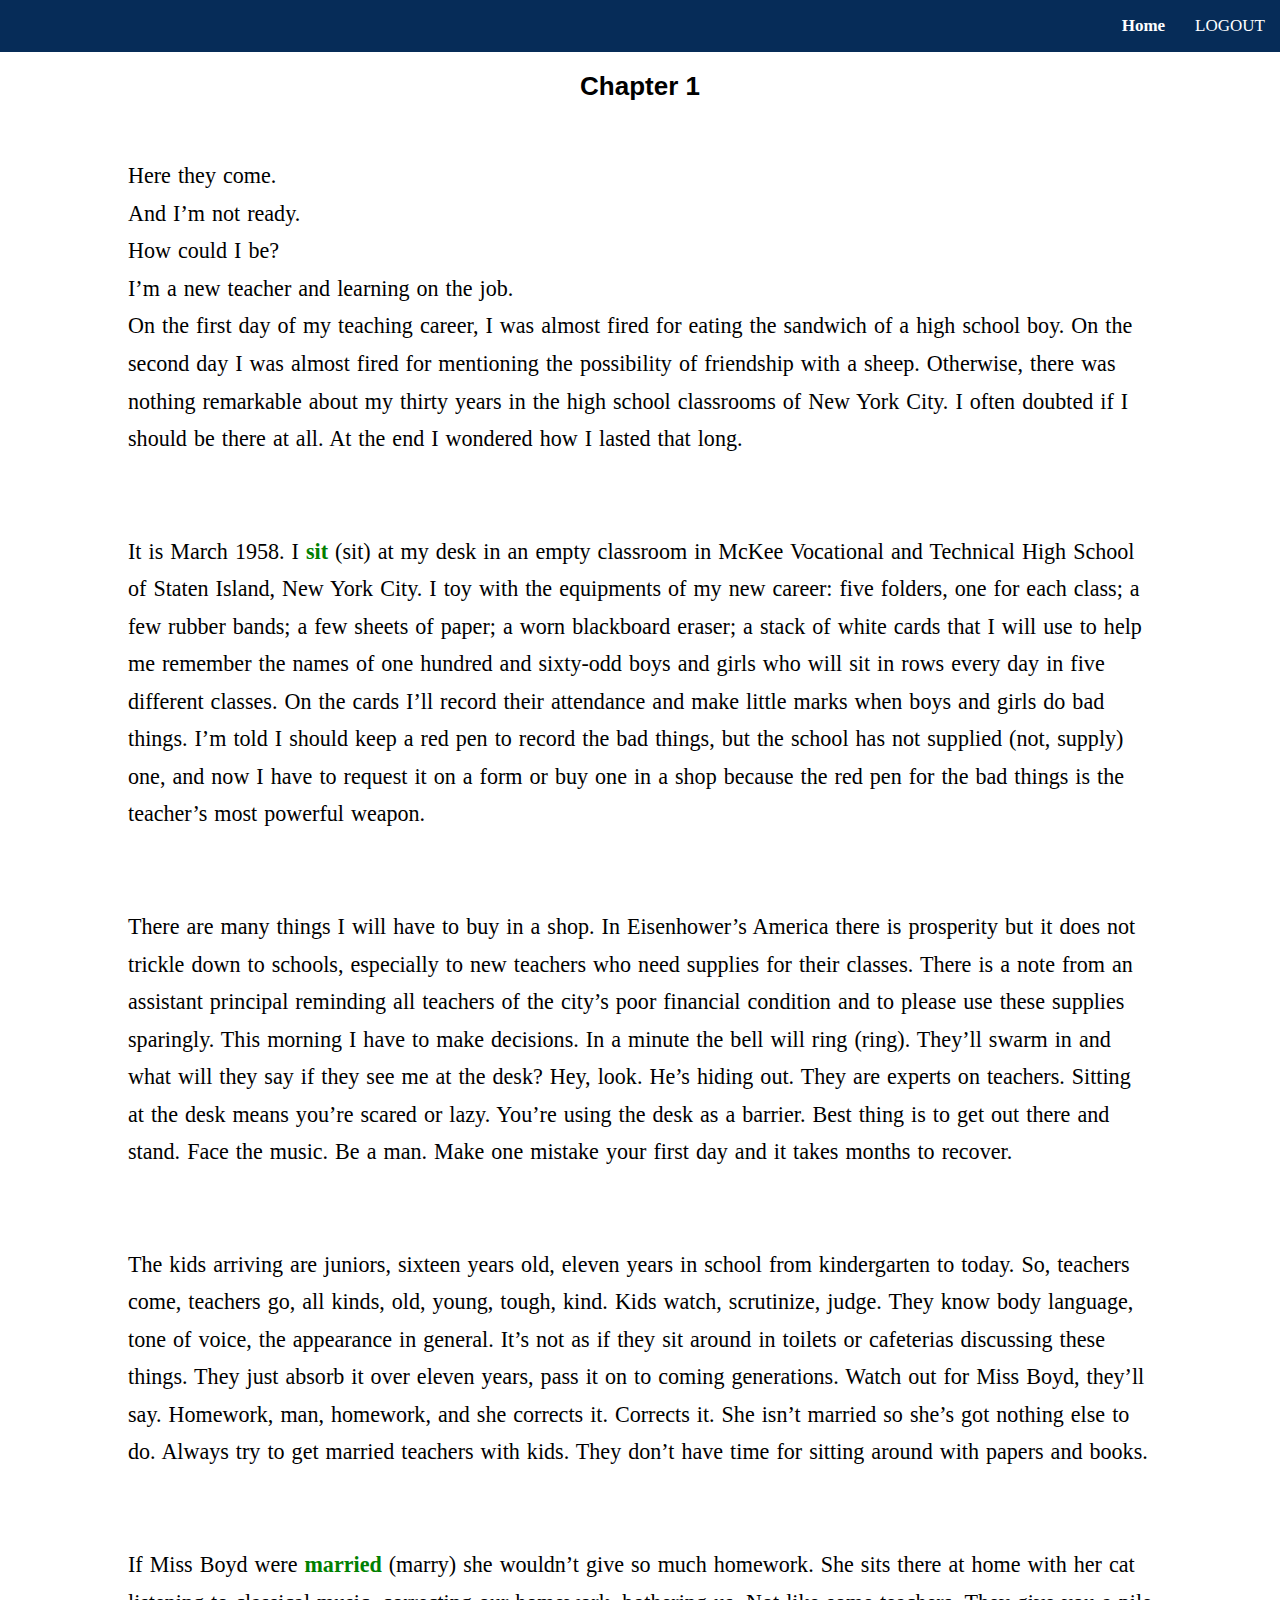
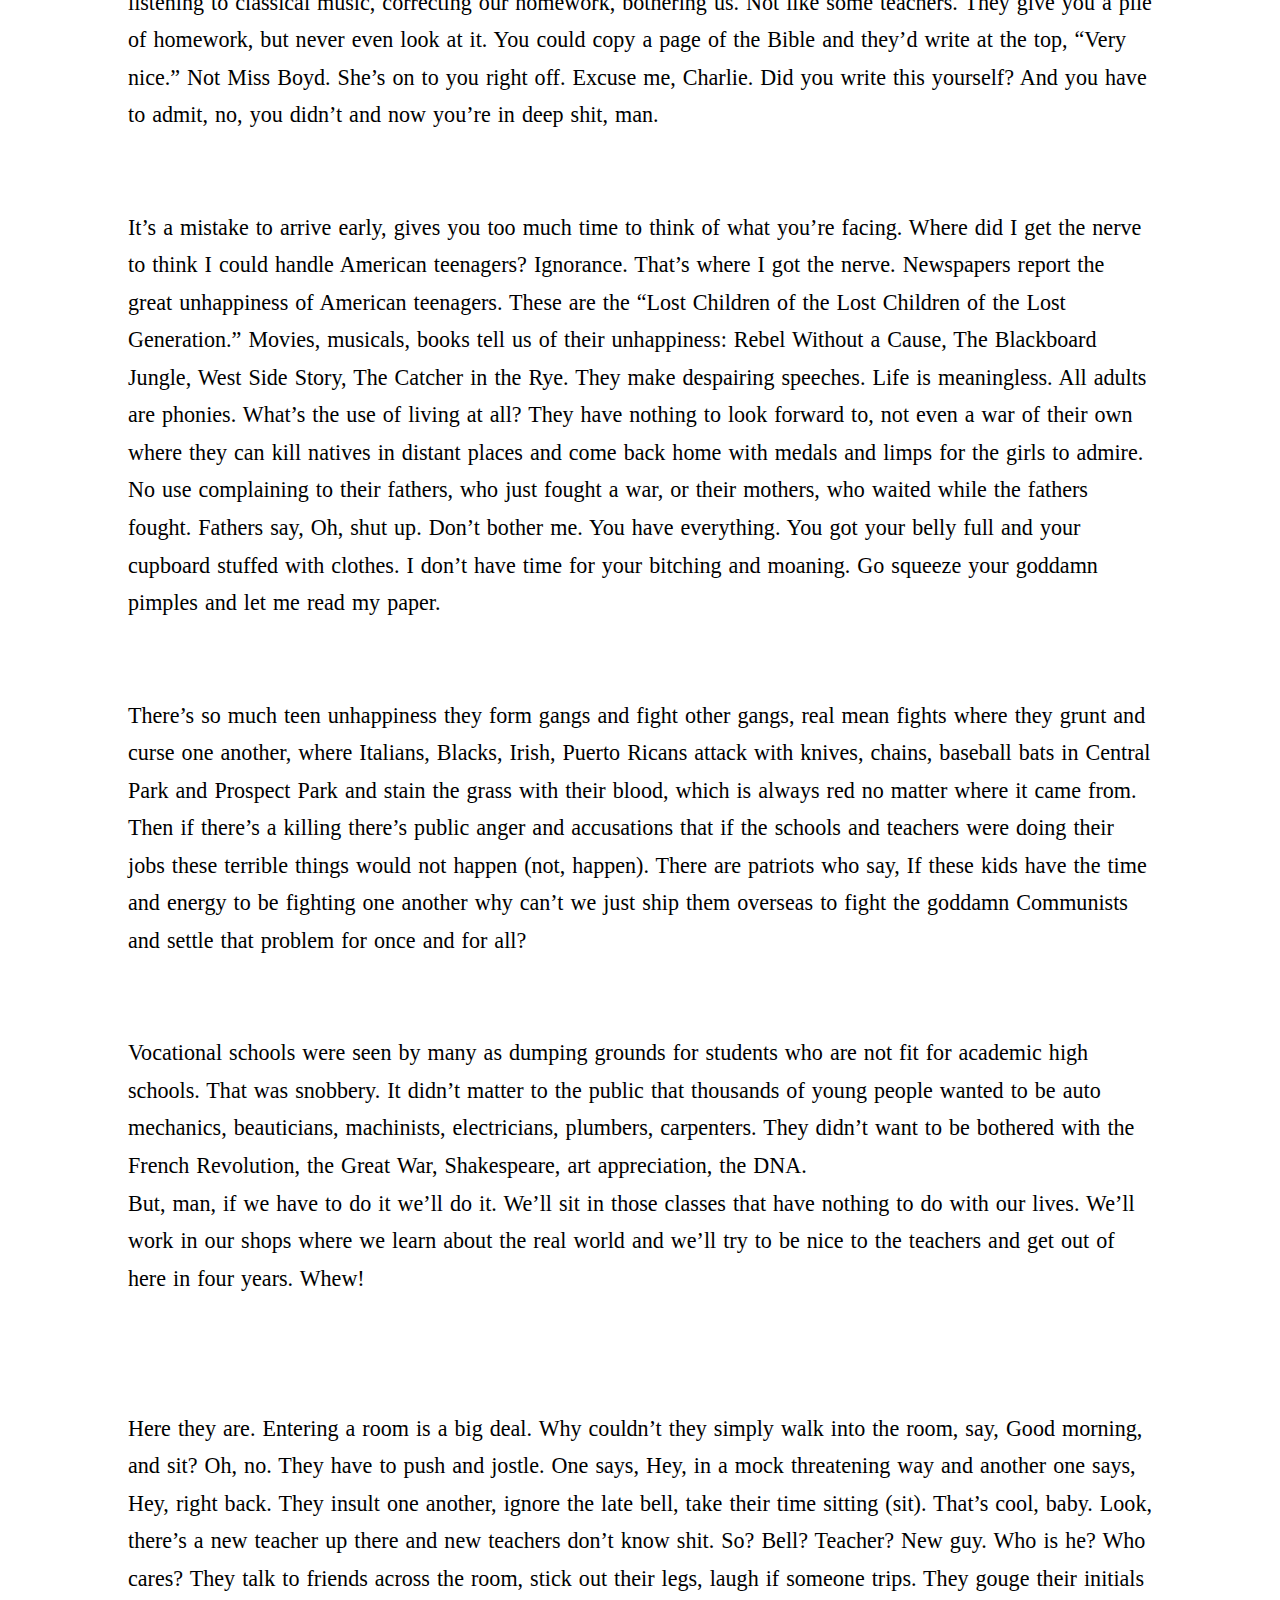
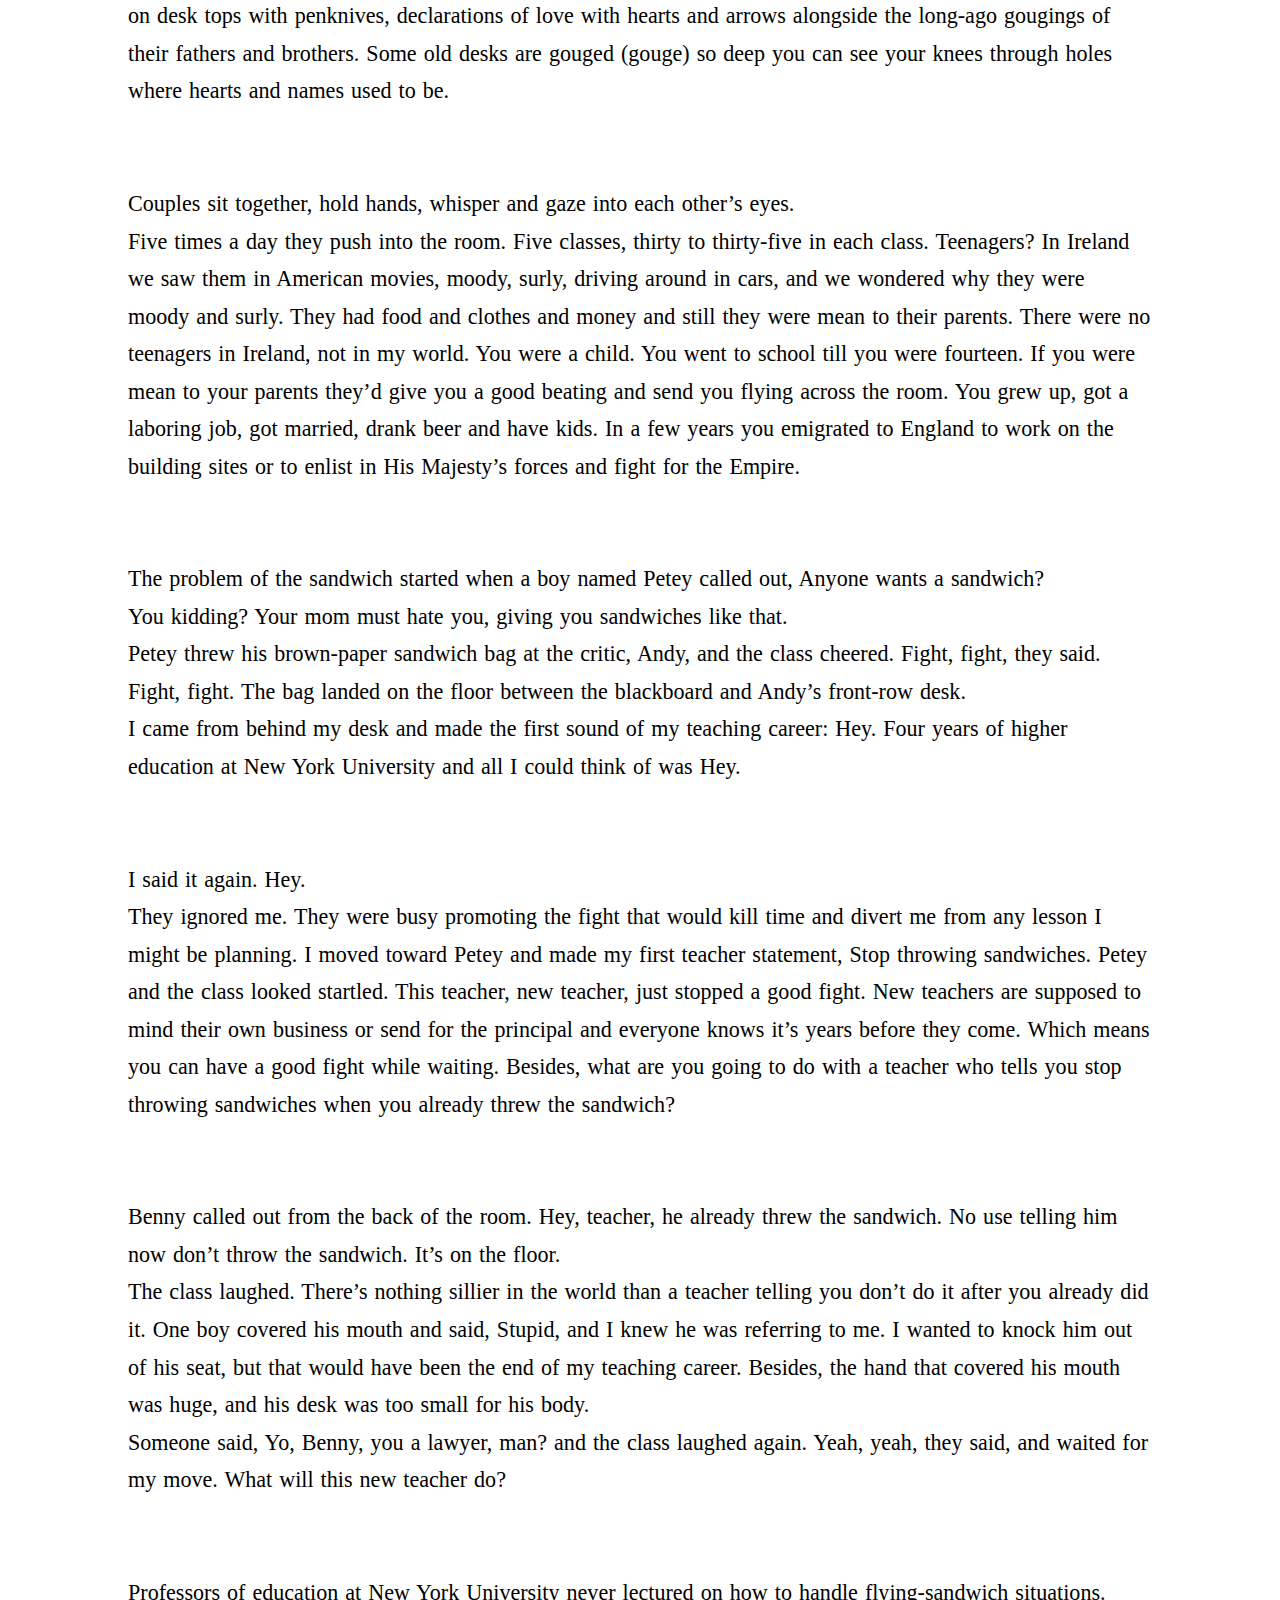
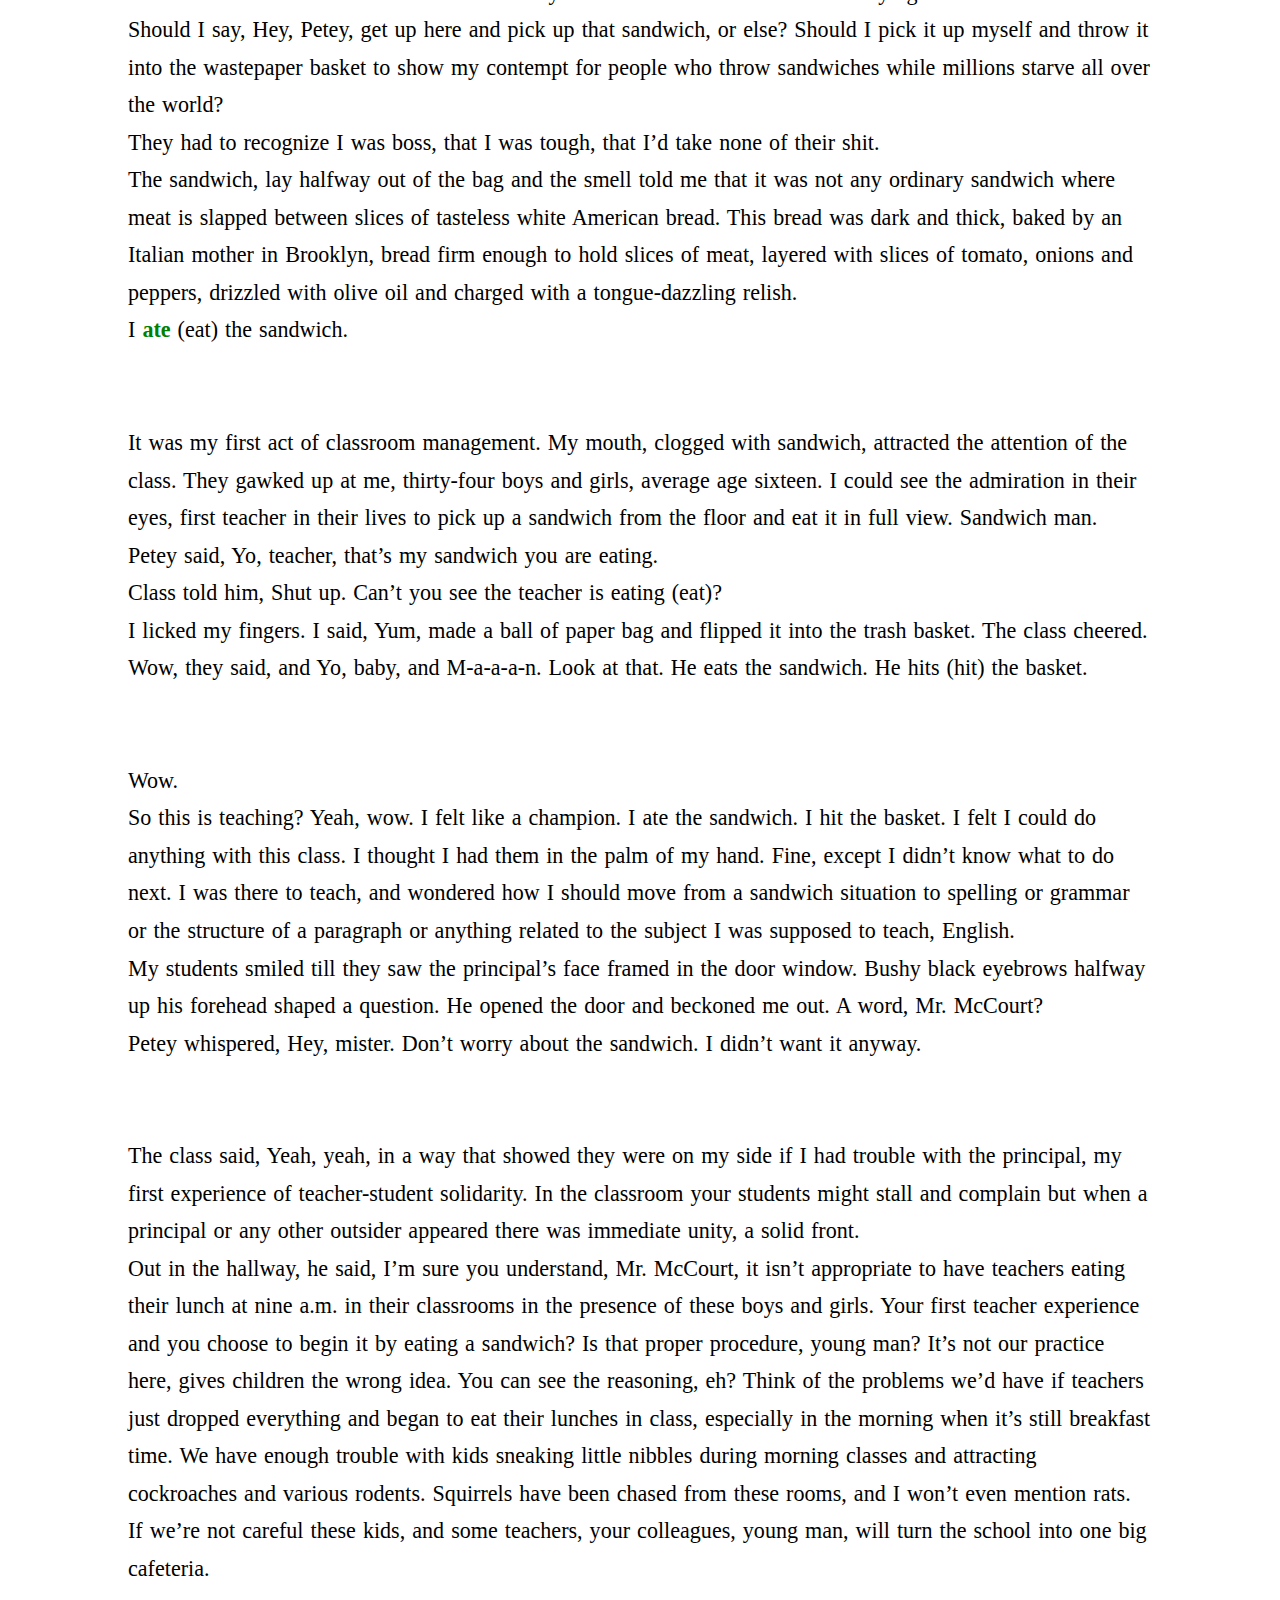
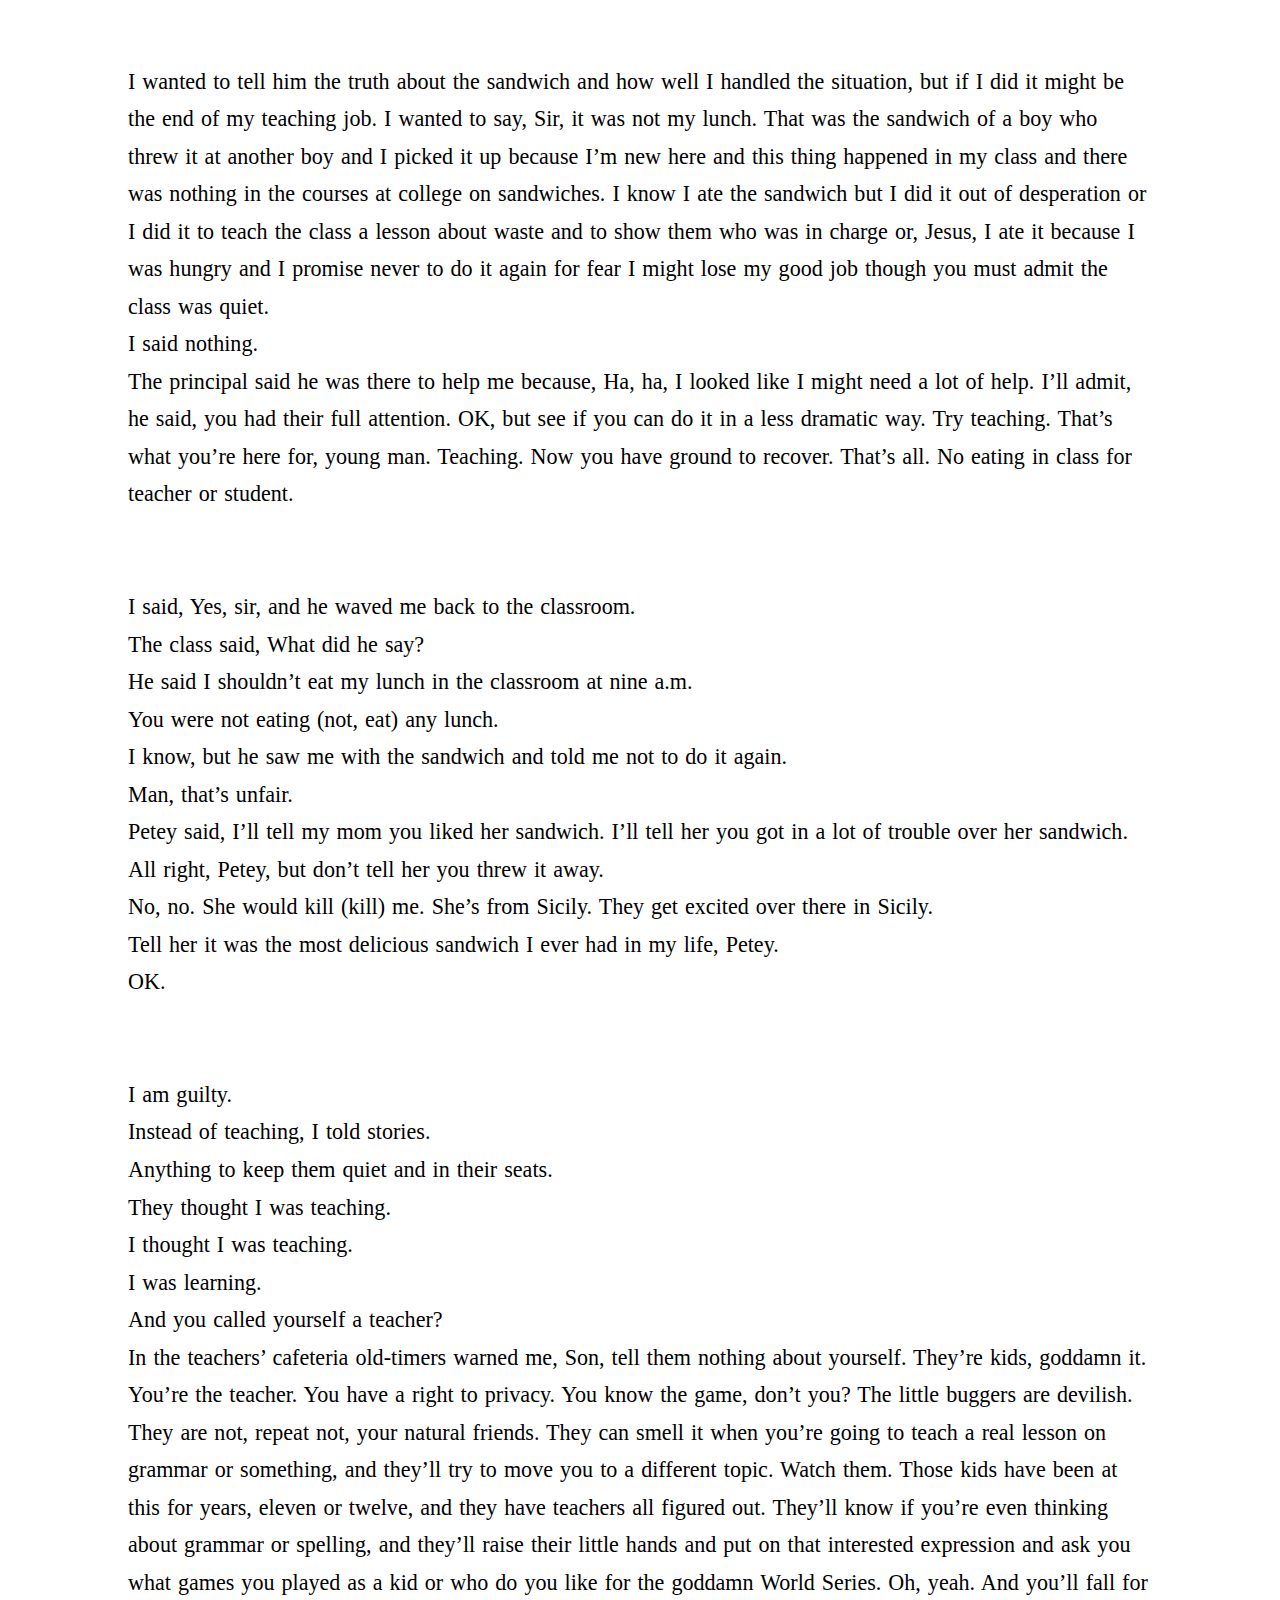
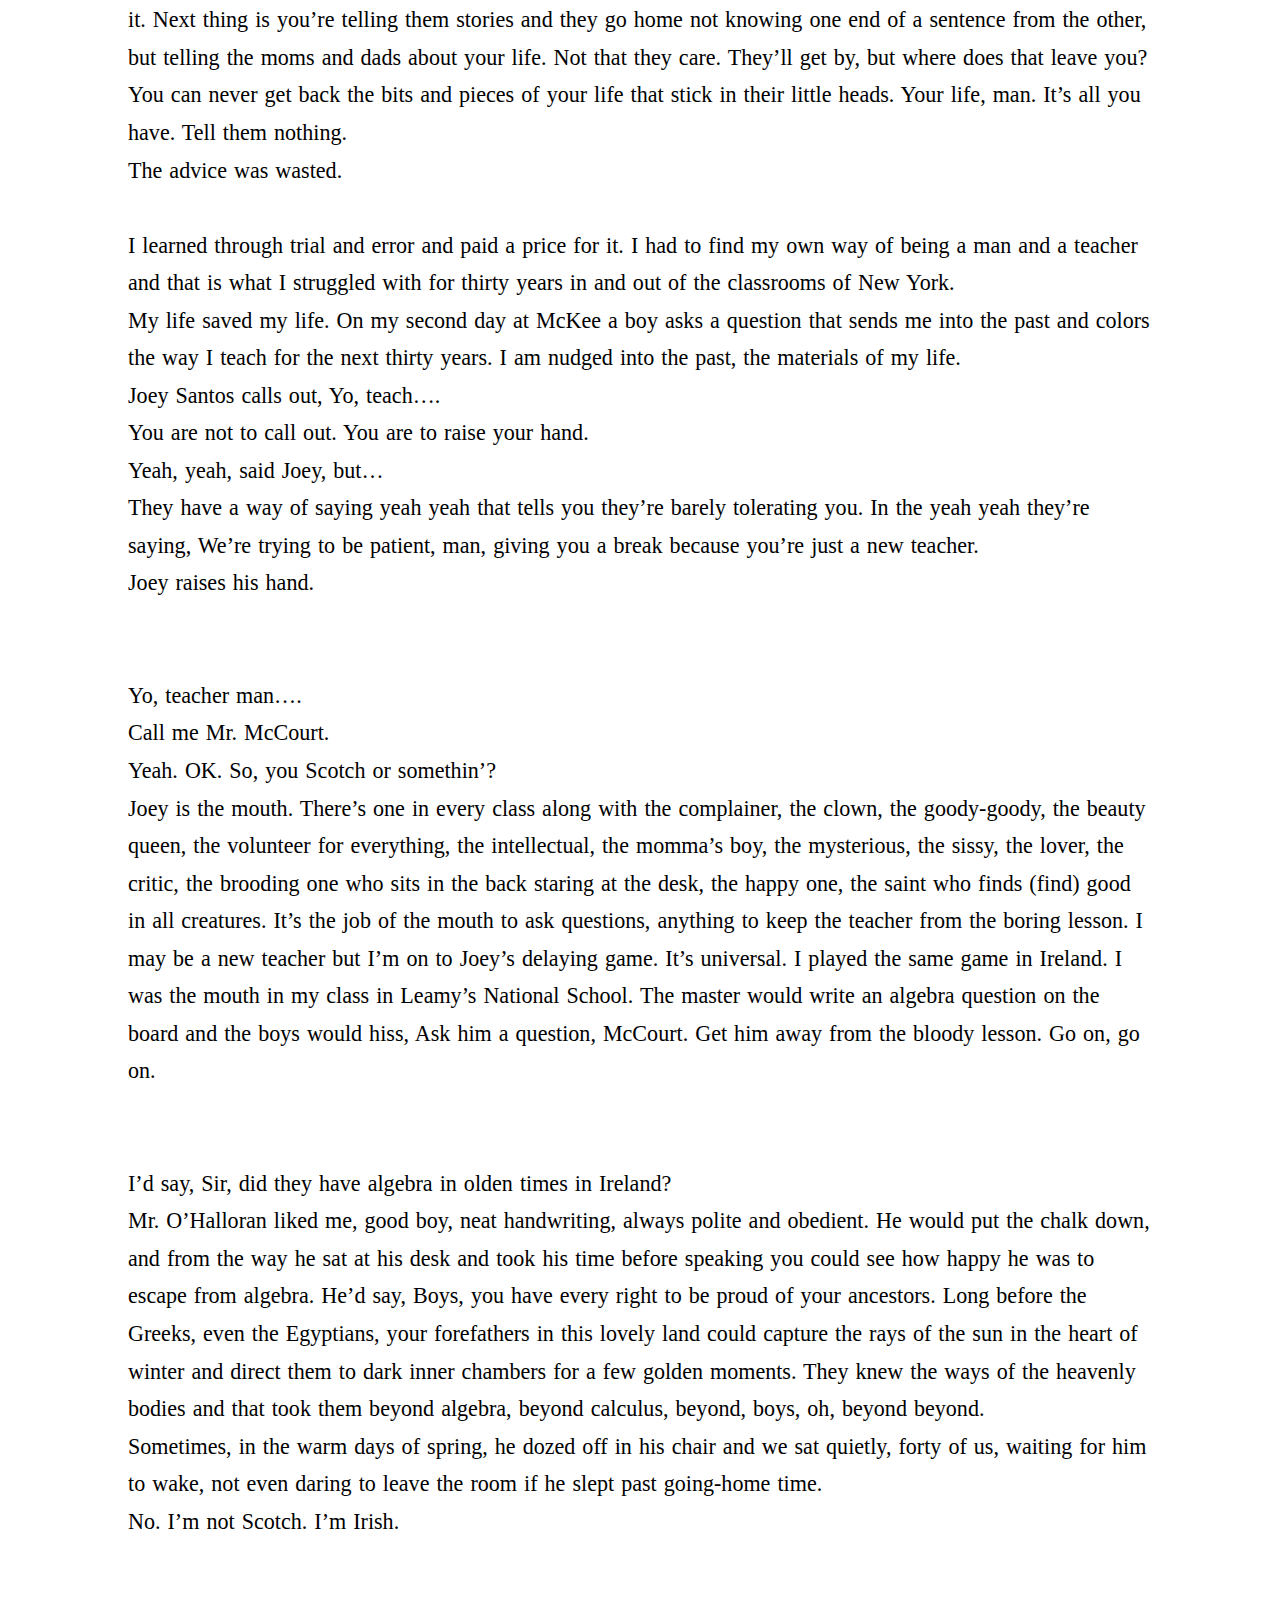
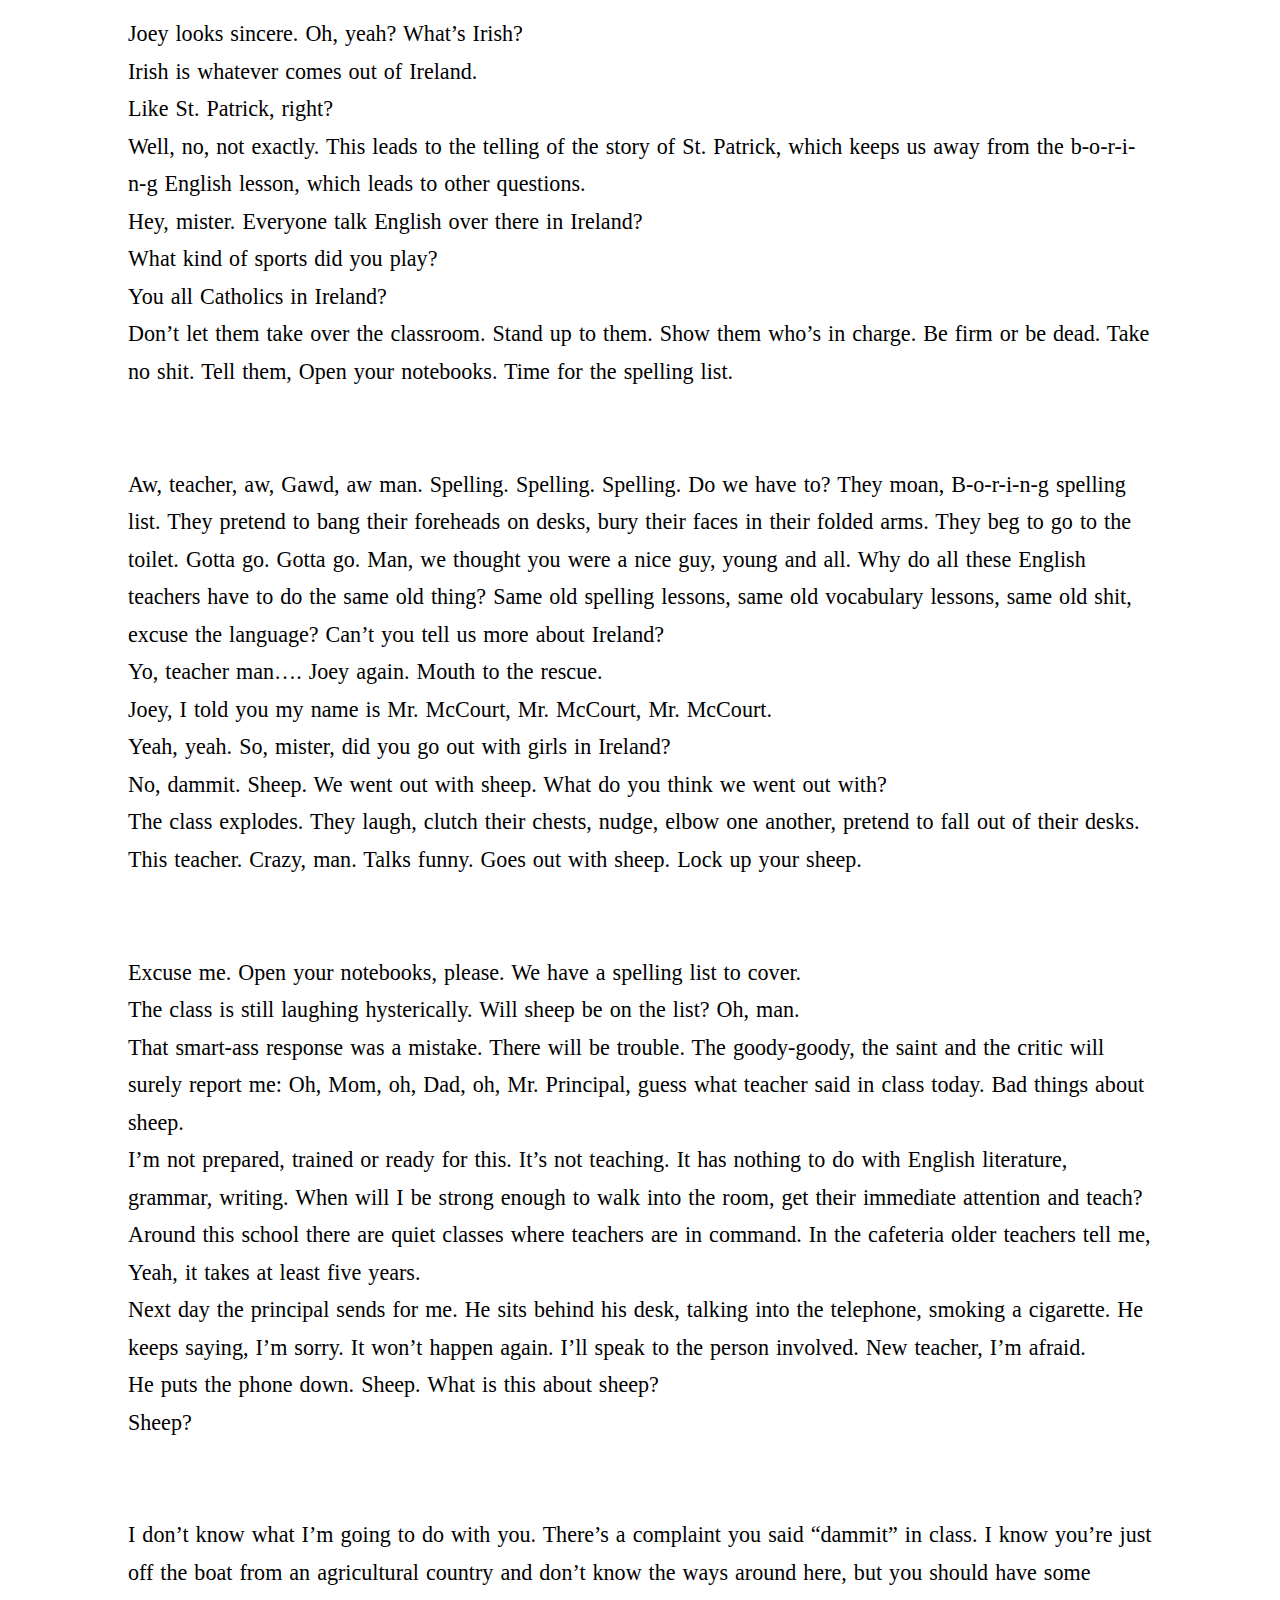
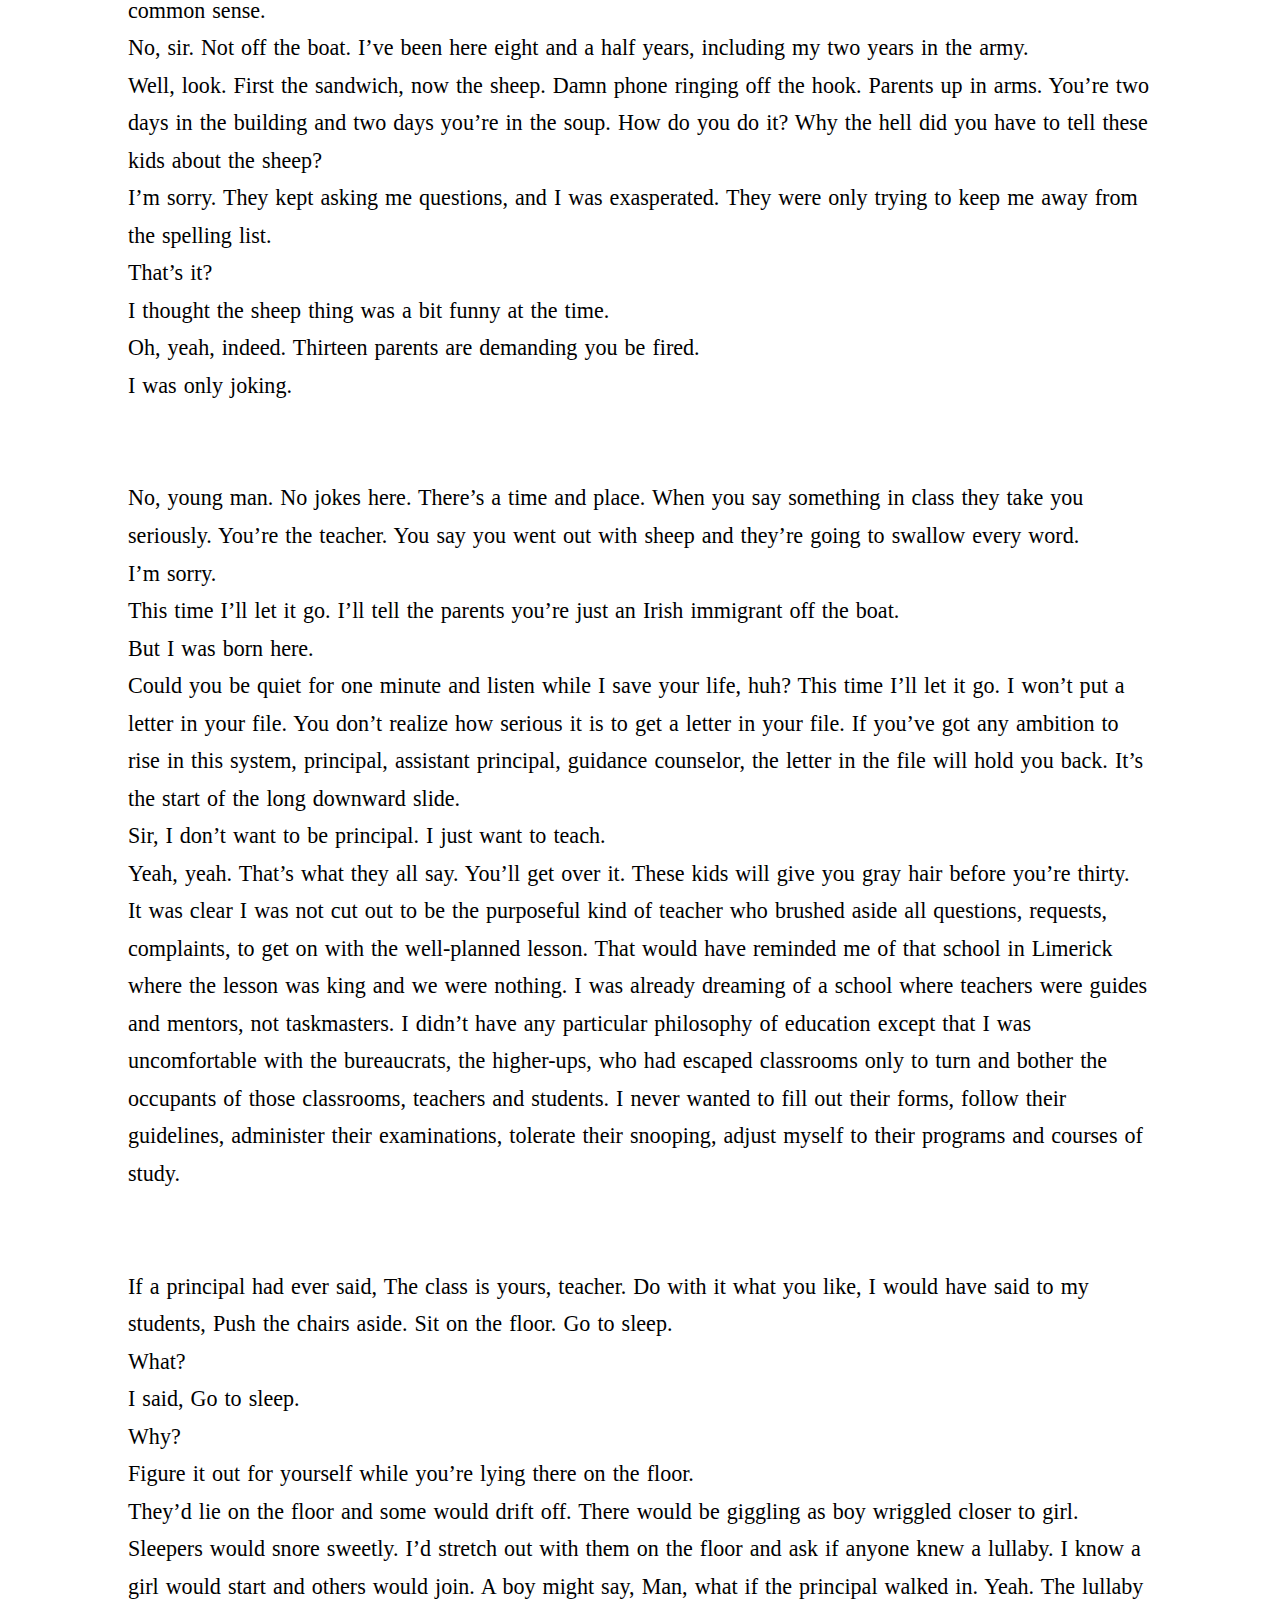
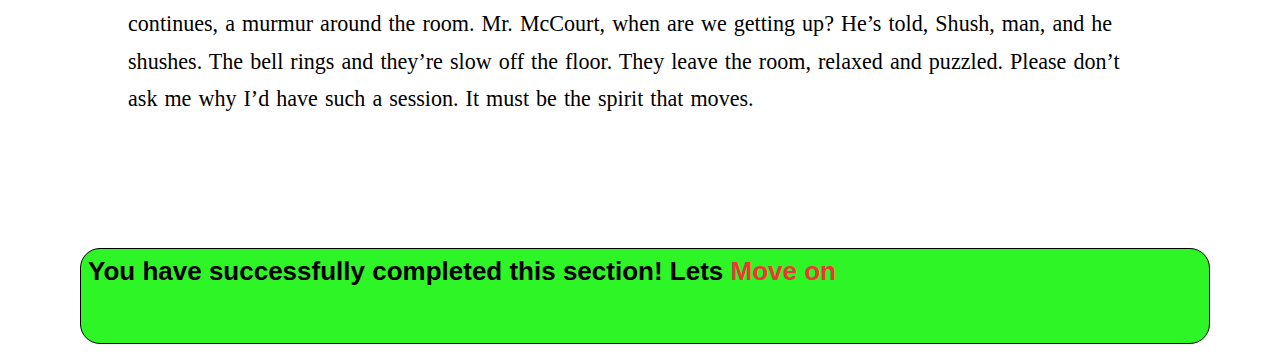
==== chapterdetails.html @ d936caf3 "8" ====
<!DOCTYPE html>
<html>
    <head>
        <title>Chapter details</title>
        <style>
            body {
background-color: #ffffff;
}

body {margin:0;}

.navbar {
  overflow: hidden;
  background-color: #062c58;
  position: fixed;
  top: 0;
  width: 100%;
}

.navbar a {
  float: right;
  display: block;
  color: #ffffff;
  text-align: center;
  padding: 16px 15px;
  text-decoration: none;
  font-size: 17px;
}

.navbar a:hover {
  background: rgb(1, 109, 151);
  color: rgb(255, 255, 255);
}

.main {
  padding: 16px;
  margin-top: 30px;
  height: 1500px; /* Used in this example to enable scrolling */
}
h2{
	font-family: "sans-serif";
	background-color:#08FF0B;
	padding: 2px 0px;
	height:60px;
	border-radius: 20px;
	box-shadow: 11px 14px 5px #cbcbcb;
	
}

.active {
  font-weight: bold;
}
.table-box
{
    margin: 50px auto;
}

.table-row{
    display: table;
    width: 80%;
    margin: 10px auto;
    font-family: sans-serif;
    background: transparent;
    padding: 12px 0;
    color: #555;
    font-size: 13px;
    box-shadow: 0 1px 4px 0px rgba(0,0,50,0.3);
    border-radius: 8px;
}
.table-head{
    background: #33b322;
    box-shadow: none;
    color: rgb(255, 245, 245);
    font-weight: 600;
}
.table-head .table-cell{
    border-right: none;
}
.table-cell{
    display: table-cell;
    width: 20%;
    text-align: center;
    padding: 4px 0;
    border-right: 1px solid #d6d4d4;
    vertical-align: middle;
    font-size: 16px;
}
.first-cell{
    text-align: left;
    padding-left: 10px;
}
.last-cell{
    border-right: none;
}
a{
    text-decoration: none;
    color: rgb(241, 52, 52);
}

@media only screen and (max-width: 600px) {
  .table-row {
    font-size: 11px;
  }
}
</style>
</head>
        <body>
        <div class="navbar">
        <a href="index.html">LOGOUT</a>
        <a class="active" href="profile.html">Home</a>
        </div><br><br><br>
        <center><h1 style="font-family: Arial, Helvetica, sans-serif; font-size: 26px; top: 50%;">Chapter 1</h1></center>
        <p style="font-size: 1.38rem; font-family: Georgia, 'Times New Roman', Times, serif; margin: auto; margin-left: 10%; margin-right: 10%;user-select: none;
        white-space: pre-line; line-height: 1.7; word-spacing: 1.5px;">
          Here they come.
And I’m not ready.
How could I be?
I’m a new teacher and learning on the job.
On the first day of my teaching career, I was almost fired for eating the sandwich of a high school boy. On the second day I was almost fired for mentioning the possibility of friendship with a sheep. Otherwise, there was nothing remarkable about my thirty years in the high school classrooms of New York City. I often doubted if I should be there at all. At the end I wondered how I lasted that long.
<br><br>It is March 1958. I <span style="color: green; font-weight: 600;">sit </span>(sit) at my desk in an empty classroom in McKee Vocational and Technical High School of Staten Island, New York City. I toy with the equipments of my new career: five folders, one for each class; a few rubber bands; a few sheets of paper; a worn blackboard eraser; a stack of white cards that I will use to help me remember the names of one hundred and sixty-odd boys and girls who will sit in rows every day in five different classes. On the cards I’ll record their attendance and make little marks when boys and girls do bad things. I’m told I should keep a red pen to record the bad things, but the school has not supplied (not, supply) one, and now I have to request it on a form or buy one in a shop because the red pen for the bad things is the teacher’s most powerful weapon.<br><br>
There are many things I will have to buy in a shop. In Eisenhower’s America there is prosperity but it does not trickle down to schools, especially to new teachers who need supplies for their classes. There is a note from an assistant principal reminding all teachers of the city’s poor financial condition and to please use these supplies sparingly. This morning I have to make decisions. In a minute the bell will ring (ring). They’ll swarm in and what will they say if they see me at the desk? Hey, look. He’s hiding out. They are experts on teachers. Sitting at the desk means you’re scared or lazy. You’re using the desk as a barrier. Best thing is to get out there and stand. Face the music. Be a man. Make one mistake your first day and it takes months to recover.<br><br>
The kids arriving are juniors, sixteen years old, eleven years in school from kindergarten to today. So, teachers come, teachers go, all kinds, old, young, tough, kind. Kids watch, scrutinize, judge. They know body language, tone of voice, the appearance in general. It’s not as if they sit around in toilets or cafeterias discussing these things. They just absorb it over eleven years, pass it on to coming generations. Watch out for Miss Boyd, they’ll say. Homework, man, homework, and she corrects it. Corrects it. She isn’t married so she’s got nothing else to do. Always try to get married teachers with kids. They don’t have time for sitting around with papers and books.<br><br>
If Miss Boyd were<span style="color: green; font-weight: 600;"> married</span> (marry) she wouldn’t give so much homework. She sits there at home with her cat listening to classical music, correcting our homework, bothering us. Not like some teachers. They give you a pile of homework, but never even look at it. You could copy a page of the Bible and they’d write at the top, “Very nice.” Not Miss Boyd. She’s on to you right off. Excuse me, Charlie. Did you write this yourself? And you have to admit, no, you didn’t and now you’re in deep shit, man.<br><br>
It’s a mistake to arrive early, gives you too much time to think of what you’re facing. Where did I get the nerve to think I could handle American teenagers? Ignorance. That’s where I got the nerve. Newspapers report the great unhappiness of American teenagers. These are the “Lost Children of the Lost Children of the Lost Generation.”  Movies, musicals, books tell us of their unhappiness: Rebel Without a Cause, The Blackboard Jungle, West Side Story, The Catcher in the Rye. They make despairing speeches. Life is meaningless. All adults are phonies. What’s the use of living at all? They have nothing to look forward to, not even a war of their own where they can kill natives in distant places and come back home with medals and limps for the girls to admire. No use complaining to their fathers, who just fought a war, or their mothers, who waited while the fathers fought. Fathers say, Oh, shut up. Don’t bother me. You have everything. You got your belly full and your cupboard stuffed with clothes. I don’t have time for your bitching and moaning. Go squeeze your goddamn pimples and let me read my paper.<br><br>
There’s so much teen unhappiness they form gangs and fight other gangs, real mean fights where they grunt and curse one another, where Italians, Blacks, Irish, Puerto Ricans attack with knives, chains, baseball bats in Central Park and Prospect Park and stain the grass with their blood, which is always red no matter where it came from. Then if there’s a killing there’s public anger and accusations that if the schools and teachers were doing their jobs these terrible things would not happen (not, happen). There are patriots who say, If these kids have the time and energy to be fighting one another why can’t we just ship them overseas to fight the goddamn Communists and settle that problem for once and for all?<br><br>
Vocational schools were seen by many as dumping grounds for students who are not fit for academic high schools. That was snobbery. It didn’t matter to the public that thousands of young people wanted to be auto mechanics, beauticians, machinists, electricians, plumbers, carpenters. They didn’t want to be bothered with the French Revolution, the Great War, Shakespeare, art appreciation, the DNA.
But, man, if we have to do it we’ll do it. We’ll sit in those classes that have nothing to do with our lives. We’ll work in our shops where we learn about the real world and we’ll try to be nice to the teachers and get out of here in four years. Whew!
<br><br>
Here they are. Entering a room is a big deal. Why couldn’t they simply walk into the room, say, Good morning, and sit? Oh, no. They have to push and jostle. One says, Hey, in a mock threatening way and another one says, Hey, right back. They insult one another, ignore the late bell, take their time sitting (sit). That’s cool, baby. Look, there’s a new teacher up there and new teachers don’t know shit. So? Bell? Teacher? New guy. Who is he? Who cares? They talk to friends across the room, stick out their legs, laugh if someone trips. They gouge their initials on desk tops with penknives, declarations of love with hearts and arrows alongside the long-ago gougings of their fathers and brothers. Some old desks are gouged (gouge) so deep you can see your knees through holes where hearts and names used to be. <br><br>
Couples sit together, hold hands, whisper and gaze into each other’s eyes.
Five times a day they push into the room. Five classes, thirty to thirty-five in each class. Teenagers? In Ireland we saw them in American movies, moody, surly, driving around in cars, and we wondered why they were moody and surly. They had food and clothes and money and still they were mean to their parents. There were no teenagers in Ireland, not in my world. You were a child. You went to school till you were fourteen. If you were mean to your parents they’d give you a good beating and send you flying across the room. You grew up, got a laboring job, got married, drank beer and have kids. In a few years you emigrated to England to work on the building sites or to enlist in His Majesty’s forces and fight for the Empire.
<br><br>The problem of the sandwich started when a boy named Petey called out, Anyone wants a sandwich?
You kidding? Your mom must hate you, giving you sandwiches like that.
Petey threw his brown-paper sandwich bag at the critic, Andy, and the class cheered. Fight, fight, they said. Fight, fight. The bag landed on the floor between the blackboard and Andy’s front-row desk.
I came from behind my desk and made the first sound of my teaching career: Hey. Four years of higher education at New York University and all I could think of was Hey.
<br><br>I said it again. Hey.
They ignored me. They were busy promoting the fight that would kill time and divert me from any lesson I might be planning. I moved toward Petey and made my first teacher statement, Stop throwing sandwiches. Petey and the class looked startled. This teacher, new teacher, just stopped a good fight. New teachers are supposed to mind their own business or send for the principal and everyone knows it’s years before they come. Which means you can have a good fight while waiting. Besides, what are you going to do with a teacher who tells you stop throwing sandwiches when you already threw the sandwich?
<br><br>Benny called out from the back of the room. Hey, teacher, he already threw the sandwich. No use telling him now don’t throw the sandwich. It’s on the floor.
The class laughed. There’s nothing sillier in the world than a teacher telling you don’t do it after you already did it. One boy covered his mouth and said, Stupid, and I knew he was referring to me. I wanted to knock him out of his seat, but that would have been the end of my teaching career. Besides, the hand that covered his mouth was huge, and his desk was too small for his body.
Someone said, Yo, Benny, you a lawyer, man? and the class laughed again. Yeah, yeah, they said, and waited for my move. What will this new teacher do?
<br><br>Professors of education at New York University never lectured on how to handle flying-sandwich situations. Should I say, Hey, Petey, get up here and pick up that sandwich, or else? Should I pick it up myself and throw it into the wastepaper basket to show my contempt for people who throw sandwiches while millions starve all over the world?
They had to recognize I was boss, that I was tough, that I’d take none of their shit.
The sandwich, lay halfway out of the bag and the smell told me that it was not any ordinary sandwich where meat is slapped between slices of tasteless white American bread. This bread was dark and thick, baked by an Italian mother in Brooklyn, bread firm enough to hold slices of meat, layered with slices of tomato, onions and peppers, drizzled with olive oil and charged with a tongue-dazzling relish.
I <span style="color: green; font-weight: 600;">ate</span> (eat) the sandwich.
<br><br>It was my first act of classroom management. My mouth, clogged with sandwich, attracted the attention of the class. They gawked up at me, thirty-four boys and girls, average age sixteen. I could see the admiration in their eyes, first teacher in their lives to pick up a sandwich from the floor and eat it in full view. Sandwich man.          
Petey said, Yo, teacher, that’s my sandwich you are eating.
Class told him, Shut up. Can’t you see the teacher is eating (eat)?
I licked my fingers. I said, Yum, made a ball of paper bag and flipped it into the trash basket. The class cheered. Wow, they said, and Yo, baby, and M-a-a-a-n. Look at that. He eats the sandwich. He hits (hit) the basket.
<br><br>Wow.
So this is teaching? Yeah, wow. I felt like a champion. I ate the sandwich. I hit the basket. I felt I could do anything with this class. I thought I had them in the palm of my hand. Fine, except I didn’t know what to do next. I was there to teach, and wondered how I should move from a sandwich situation to spelling or grammar or the structure of a paragraph or anything related to the subject I was supposed to teach, English.
My students smiled till they saw the principal’s face framed in the door window. Bushy black eyebrows halfway up his forehead shaped a question. He opened the door and beckoned me out. A word, Mr. McCourt?
 Petey whispered, Hey, mister. Don’t worry about the sandwich. I didn’t want it anyway.
<br><br>The class said, Yeah, yeah, in a way that showed they were on my side if I had trouble with the principal, my first experience of teacher-student solidarity. In the classroom your students might stall and complain but when a principal or any other outsider appeared there was immediate unity, a solid front.
Out in the hallway, he said, I’m sure you understand, Mr. McCourt, it isn’t appropriate to have teachers eating their lunch at nine a.m. in their classrooms in the presence of these boys and girls. Your first teacher experience and you choose to begin it by eating a sandwich? Is that proper procedure, young man? It’s not our practice here, gives children the wrong idea. You can see the reasoning, eh? Think of the problems we’d have if teachers just dropped everything and began to eat their lunches in class, especially in the morning when it’s still breakfast time. We have enough trouble with kids sneaking little nibbles during morning classes and attracting cockroaches and various rodents. Squirrels have been chased from these rooms, and I won’t even mention rats. If we’re not careful these kids, and some teachers, your colleagues, young man, will turn the school into one big cafeteria.
<br><br>I wanted to tell him the truth about the sandwich and how well I handled the situation, but if I did it might be the end of my teaching job. I wanted to say, Sir, it was not my lunch. That was the sandwich of a boy who threw it at another boy and I picked it up because I’m new here and this thing happened in my class and there was nothing in the courses at college on sandwiches. I know I ate the sandwich but I did it out of desperation or I did it to teach the class a lesson about waste and to show them who was in charge or, Jesus, I ate it because I was hungry and I promise never to do it again for fear I might lose my good job though you must admit the class was quiet.
I said nothing.
The principal said he was there to help me because, Ha, ha, I looked like I might need a lot of help. I’ll admit, he said, you had their full attention. OK, but see if you can do it in a less dramatic way. Try teaching. That’s what you’re here for, young man. Teaching. Now you have ground to recover. That’s all. No eating in class for teacher or student.
<br><br>I said, Yes, sir, and he waved me back to the classroom.
The class said, What did he say?
He said I shouldn’t eat my lunch in the classroom at nine a.m.
You were not eating (not, eat) any lunch.
I know, but he saw me with the sandwich and told me not to do it again.
Man, that’s unfair.
Petey said, I’ll tell my mom you liked her sandwich. I’ll tell her you got in a lot of trouble over her sandwich.
All right, Petey, but don’t tell her you threw it away.
No, no. She would kill (kill) me. She’s from Sicily. They get excited over there in Sicily.
Tell her it was the most delicious sandwich I ever had in my life, Petey.
OK.
<br><br>I am guilty.
Instead of teaching, I told stories.
Anything to keep them quiet and in their seats.
They thought I was teaching.
I thought I was teaching.
I was learning.
And you called yourself a teacher?
In the teachers’ cafeteria old-timers warned me, Son, tell them nothing about yourself. They’re kids, goddamn it. You’re the teacher. You have a right to privacy. You know the game, don’t you? The little buggers are devilish. They are not, repeat not, your natural friends. They can smell it when you’re going to teach a real lesson on grammar or something, and they’ll try to move you to a different topic. Watch them. Those kids have been at this for years, eleven or twelve, and they have teachers all figured out. They’ll know if you’re even thinking about grammar or spelling, and they’ll raise their little hands and put on that interested expression and ask you what games you played as a kid or who do you like for the goddamn World Series. Oh, yeah. And you’ll fall for it. Next thing is you’re telling them stories and they go home not knowing one end of a sentence from the other, but telling the moms and dads about your life. Not that they care. They’ll get by, but where does that leave you? You can never get back the bits and pieces of your life that stick in their little heads. Your life, man. It’s all you have. Tell them nothing.
The advice was wasted.<br><br> I learned through trial and error and paid a price for it. I had to find my own way of being a man and a teacher and that is what I struggled with for thirty years in and out of the classrooms of New York. 
My life saved my life. On my second day at McKee a boy asks a question that sends me into the past and colors the way I teach for the next thirty years. I am nudged into the past, the materials of my life.
Joey Santos calls out, Yo, teach….
You are not to call out. You are to raise your hand.
Yeah, yeah, said Joey, but…
They have a way of saying yeah yeah that tells you they’re barely tolerating you. In the yeah yeah they’re saying, We’re trying to be patient, man, giving you a break because you’re just a new teacher.
Joey raises his hand.
<br><br>Yo, teacher man….
Call me Mr. McCourt.
Yeah. OK. So, you Scotch or somethin’?
Joey is the mouth. There’s one in every class along with the complainer, the clown, the goody-goody, the beauty queen, the volunteer for everything, the intellectual, the momma’s boy, the mysterious, the sissy, the lover, the critic, the brooding one who sits in the back staring at the desk, the happy one, the saint who finds (find) good in all creatures.  It’s the job of the mouth to ask questions, anything to keep the teacher from the boring lesson. I may be a new teacher but I’m on to Joey’s delaying game. It’s universal. I played the same game in Ireland. I was the mouth in my class in Leamy’s National School. The master would write an algebra question on the board and the boys would hiss, Ask him a question, McCourt. Get him away from the bloody lesson. Go on, go on.
<br><br>I’d say, Sir, did they have algebra in olden times in Ireland?
Mr. O’Halloran liked me, good boy, neat handwriting, always polite and obedient. He would put the chalk down, and from the way he sat at his desk and took his time before speaking you could see how happy he was to escape from algebra. He’d say, Boys, you have every right to be proud of your ancestors. Long before the Greeks, even the Egyptians, your forefathers in this lovely land could capture the rays of the sun in the heart of winter and direct them to dark inner chambers for a few golden moments. They knew the ways of the heavenly bodies and that took them beyond algebra, beyond calculus, beyond, boys, oh, beyond beyond.
Sometimes, in the warm days of spring, he dozed off in his chair and we sat quietly, forty of us, waiting for him to wake, not even daring to leave the room if he slept past going-home time.
No. I’m not Scotch. I’m Irish.
<br><br>Joey looks sincere. Oh, yeah? What’s Irish?
Irish is whatever comes out of Ireland.
Like St. Patrick, right?
Well, no, not exactly. This leads to the telling of the story of St. Patrick, which keeps us away from the b-o-r-i-n-g English lesson, which leads to other questions.
Hey, mister. Everyone talk English over there in Ireland?
What kind of sports did you play?
You all Catholics in Ireland?
Don’t let them take over the classroom. Stand up to them. Show them who’s in charge. Be firm or be dead. Take no shit. Tell them, Open your notebooks. Time for the spelling list.
<br><br>Aw, teacher, aw, Gawd, aw man. Spelling. Spelling. Spelling. Do we have to? They moan, B-o-r-i-n-g spelling list. They pretend to bang their foreheads on desks, bury their faces in their folded arms. They beg to go to the toilet. Gotta go. Gotta go. Man, we thought you were a nice guy, young and all. Why do all these English teachers have to do the same old thing? Same old spelling lessons, same old vocabulary lessons, same old shit, excuse the language? Can’t you tell us more about Ireland?
Yo, teacher man…. Joey again. Mouth to the rescue.
Joey, I told you my name is Mr. McCourt, Mr. McCourt, Mr. McCourt.
Yeah, yeah. So, mister, did you go out with girls in Ireland?
No, dammit. Sheep. We went out with sheep. What do you think we went out with?
The class explodes. They laugh, clutch their chests, nudge, elbow one another, pretend to fall out of their desks. This teacher. Crazy, man. Talks funny. Goes out with sheep. Lock up your sheep.
<br><br>Excuse me. Open your notebooks, please. We have a spelling list to cover.
The class is still laughing hysterically. Will sheep be on the list? Oh, man.
That smart-ass response was a mistake. There will be trouble. The goody-goody, the saint and the critic will surely report me: Oh, Mom, oh, Dad, oh, Mr. Principal, guess what teacher said in class today. Bad things about sheep.
I’m not prepared, trained or ready for this. It’s not teaching. It has nothing to do with English literature, grammar, writing. When will I be strong enough to walk into the room, get their immediate attention and teach? Around this school there are quiet classes where teachers are in command. In the cafeteria older teachers tell me, Yeah, it takes at least five years.
Next day the principal sends for me. He sits behind his desk, talking into the telephone, smoking a cigarette. He keeps saying, I’m sorry. It won’t happen again. I’ll speak to the person involved. New teacher, I’m afraid.
He puts the phone down. Sheep. What is this about sheep?
Sheep?
<br><br>I don’t know what I’m going to do with you. There’s a complaint you said “dammit” in class. I know you’re just off the boat from an agricultural country and don’t know the ways around here, but you should have some common sense.
No, sir. Not off the boat. I’ve been here eight and a half years, including my two years in the army.
Well, look. First the sandwich, now the sheep. Damn phone ringing off the hook. Parents up in arms. You’re two days in the building and two days you’re in the soup. How do you do it? Why the hell did you have to tell these kids about the sheep?
I’m sorry. They kept asking me questions, and I was exasperated. They were only trying to keep me away from the spelling list.
That’s it?
I thought the sheep thing was a bit funny at the time.
Oh, yeah, indeed. Thirteen parents are demanding you be fired.
I was only joking.
<br><br>No, young man. No jokes here. There’s a time and place. When you say something in class they take you seriously. You’re the teacher. You say you went out with sheep and they’re going to swallow every word.
I’m sorry.
This time I’ll let it go. I’ll tell the parents you’re just an Irish immigrant off the boat.
But I was born here.
Could you be quiet for one minute and listen while I save your life, huh? This time I’ll let it go. I won’t put a letter in your file. You don’t realize how serious it is to get a letter in your file. If you’ve got any ambition to rise in this system, principal, assistant principal, guidance counselor, the letter in the file will hold you back. It’s the start of the long downward slide.
Sir, I don’t want to be principal. I just want to teach.
Yeah, yeah. That’s what they all say. You’ll get over it. These kids will give you gray hair before you’re thirty.
It was clear I was not cut out to be the purposeful kind of teacher who brushed aside all questions, requests, complaints, to get on with the well-planned lesson. That would have reminded me of that school in Limerick where the lesson was king and we were nothing. I was already dreaming of a school where teachers were guides and mentors, not taskmasters. I didn’t have any particular philosophy of education except that I was uncomfortable with the bureaucrats, the higher-ups, who had escaped classrooms only to turn and bother the occupants of those classrooms, teachers and students. I never wanted to fill out their forms, follow their guidelines, administer their examinations, tolerate their snooping, adjust myself to their programs and courses of study.
<br><br>If a principal had ever said, The class is yours, teacher. Do with it what you like, I would have said to my students, Push the chairs aside. Sit on the floor. Go to sleep.
What?
I said, Go to sleep.
Why?
Figure it out for yourself while you’re lying there on the floor.
They’d lie on the floor and some would drift off. There would be giggling as boy wriggled closer to girl. Sleepers would snore sweetly. I’d stretch out with them on the floor and ask if anyone knew a lullaby. I know a girl would start and others would join. A boy might say, Man, what if the principal walked in. Yeah. The lullaby continues, a murmur around the room. Mr. McCourt, when are we getting up? He’s told, Shush, man, and he shushes. The bell rings and they’re slow off the floor. They leave the room, relaxed and puzzled. Please don’t ask me why I’d have such a session. It must be the spirit that moves.
<br><br>
<h1 style="font-family: Arial, Helvetica, sans-serif; font-size: 26px; border: 1px solid black; height: 80px; border-radius: 20px; margin-left: 80px; margin-right: 70px; padding: 7px; color: rgb(0, 0, 0); background-color: #2df526;">You have successfully completed this section! Lets <a href="teacherman.html">Move on</a></h1>
            </p>
        </body>

</html>
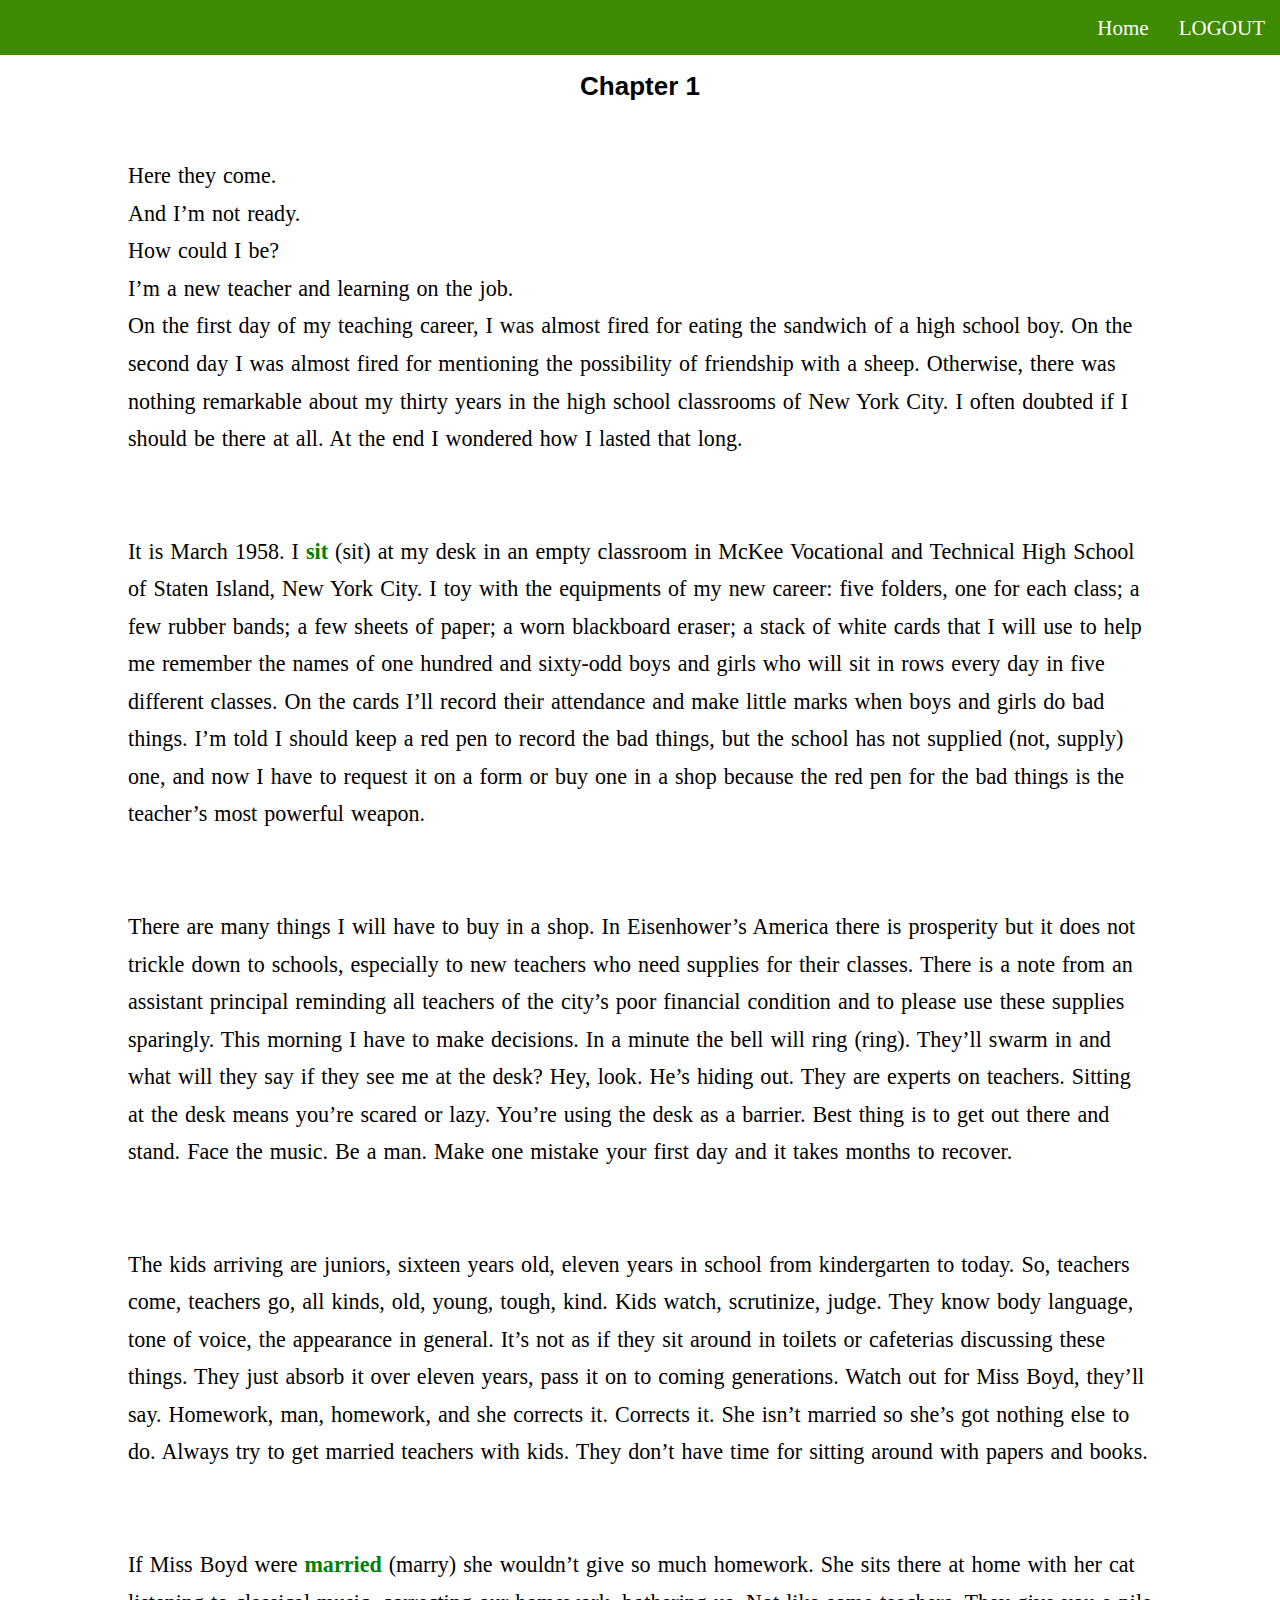
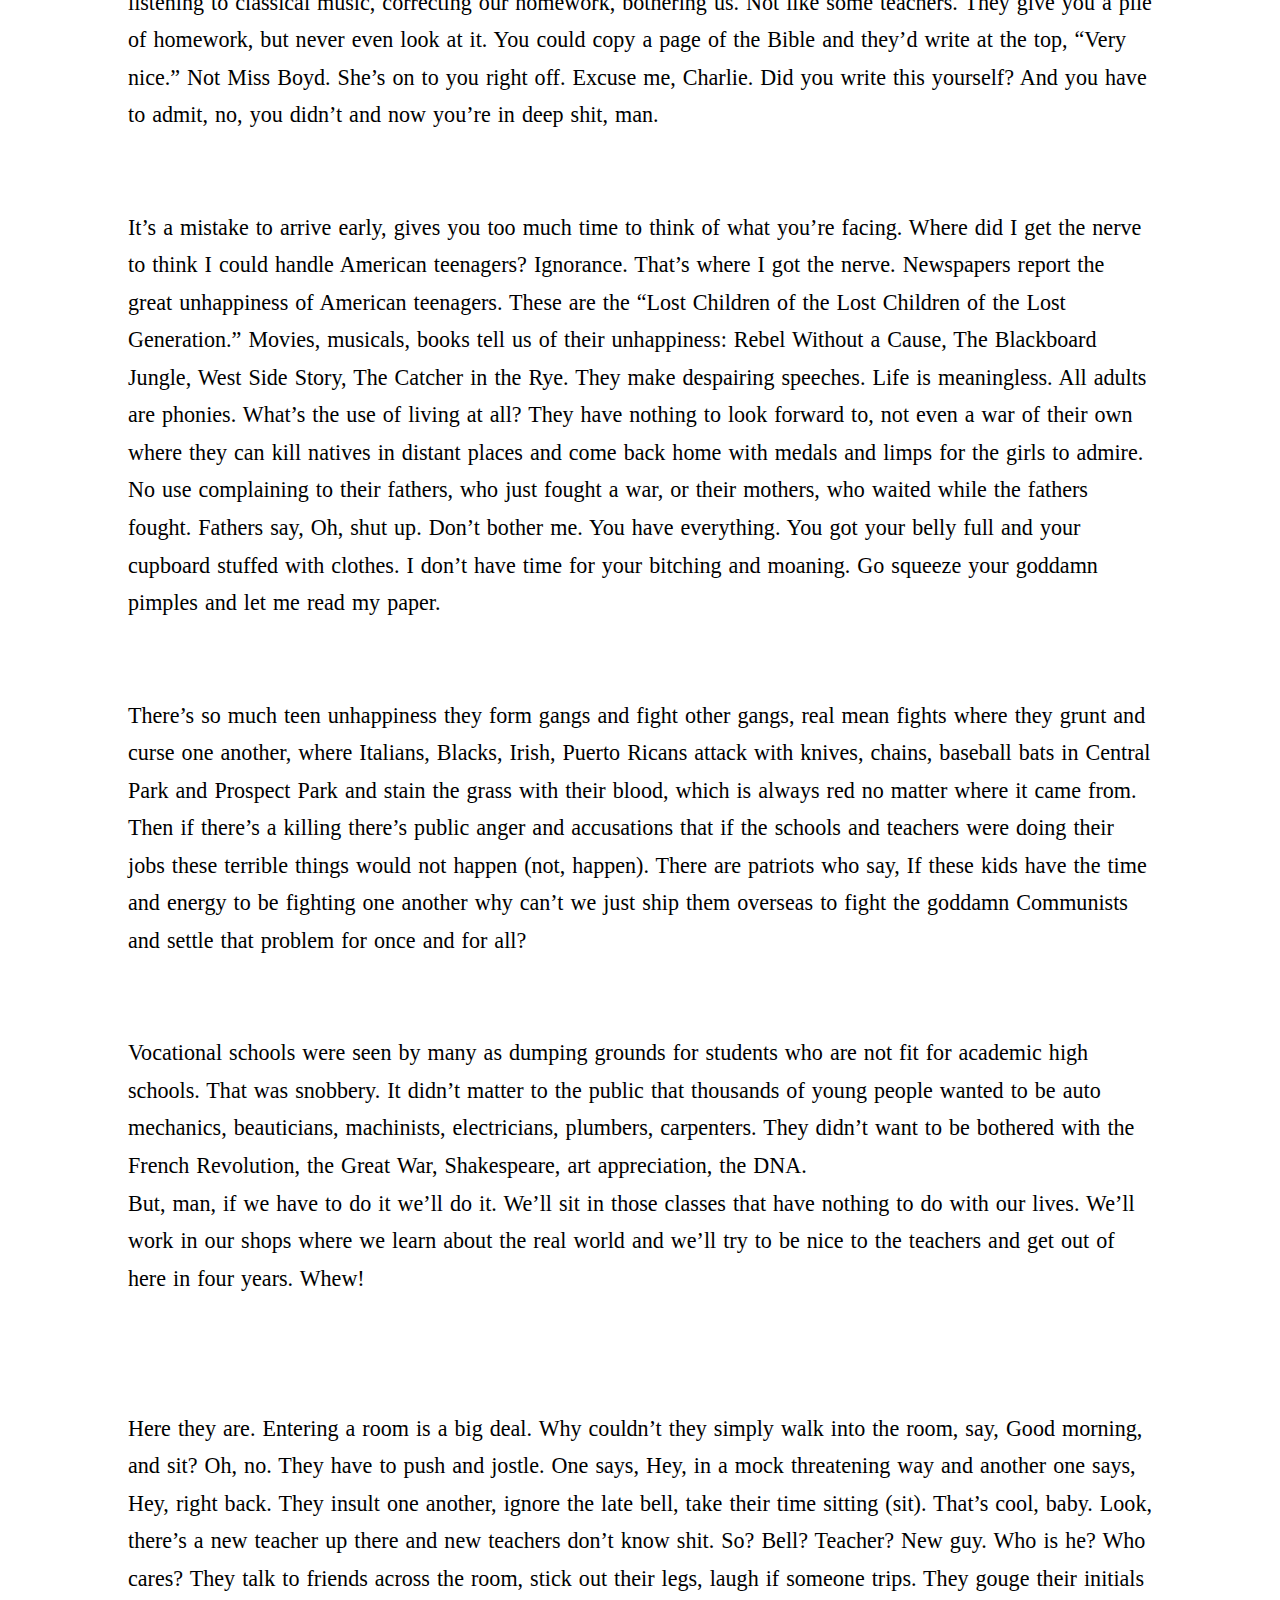
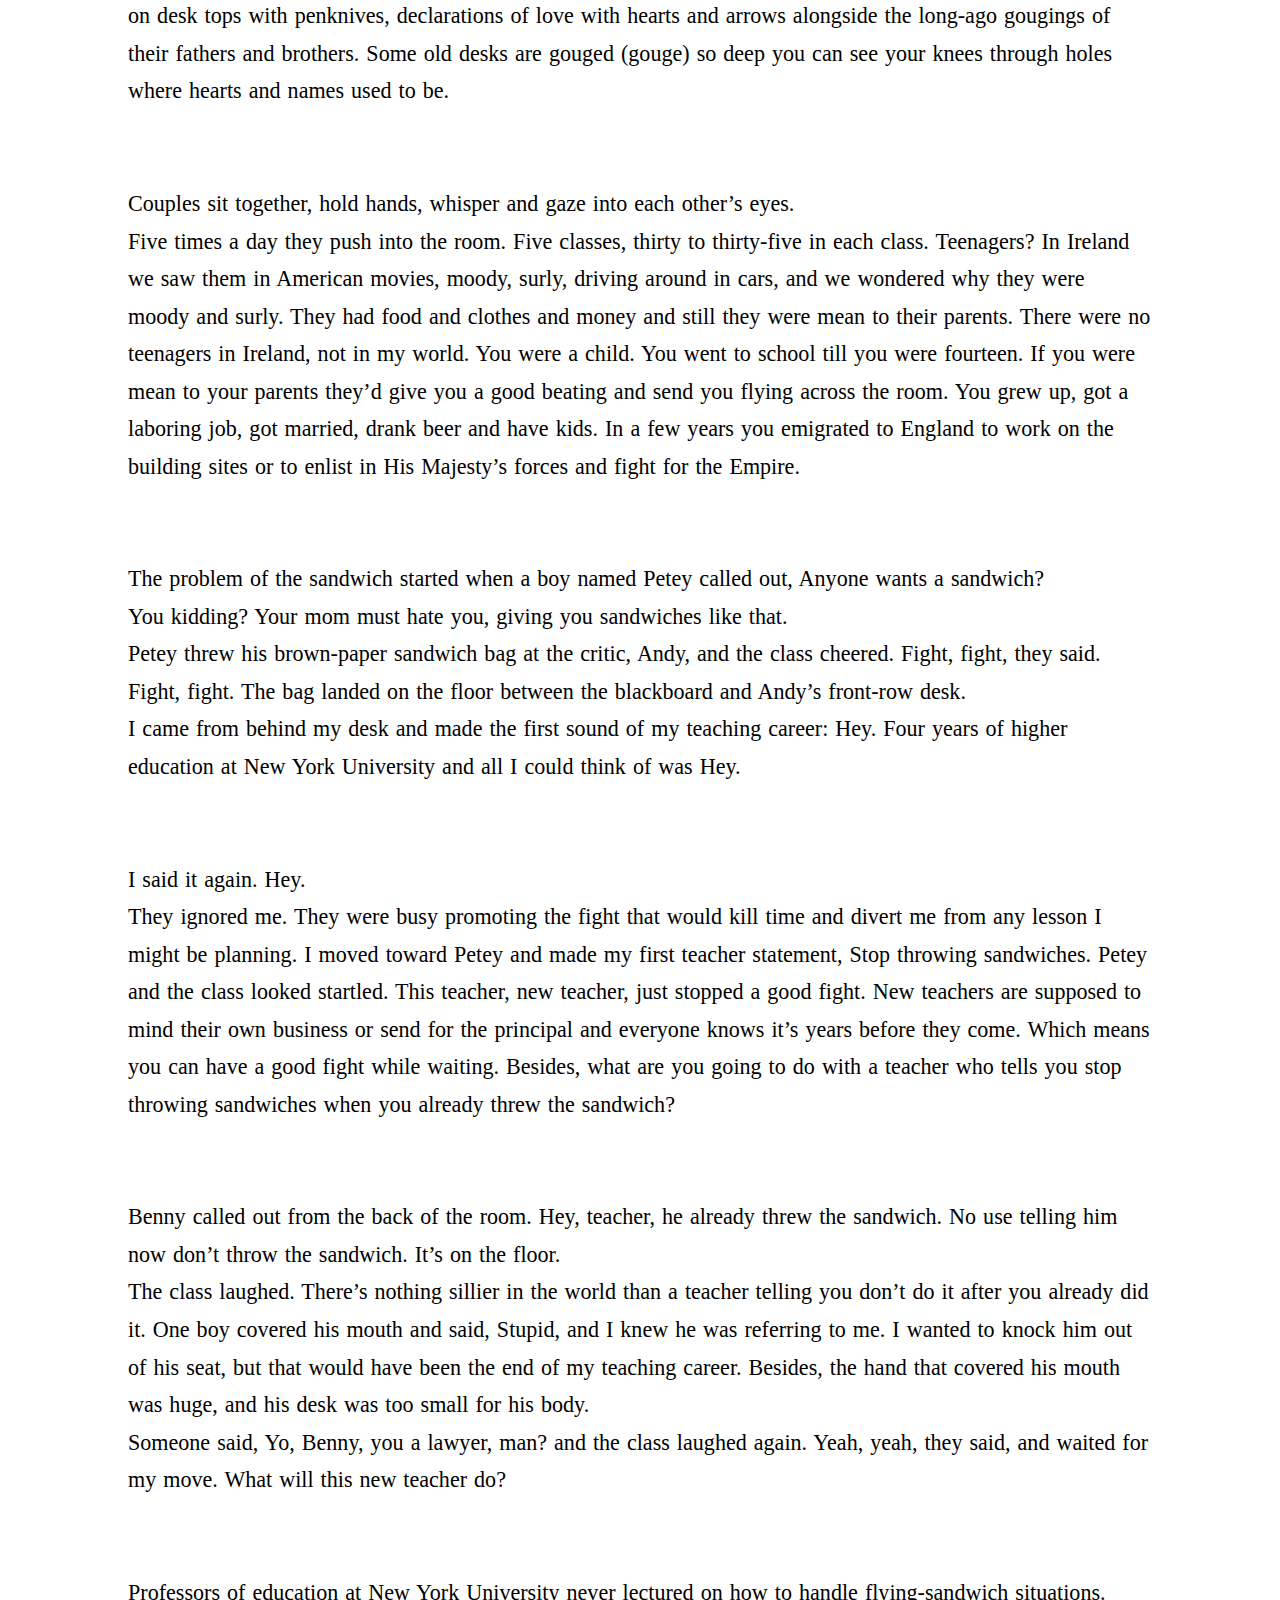
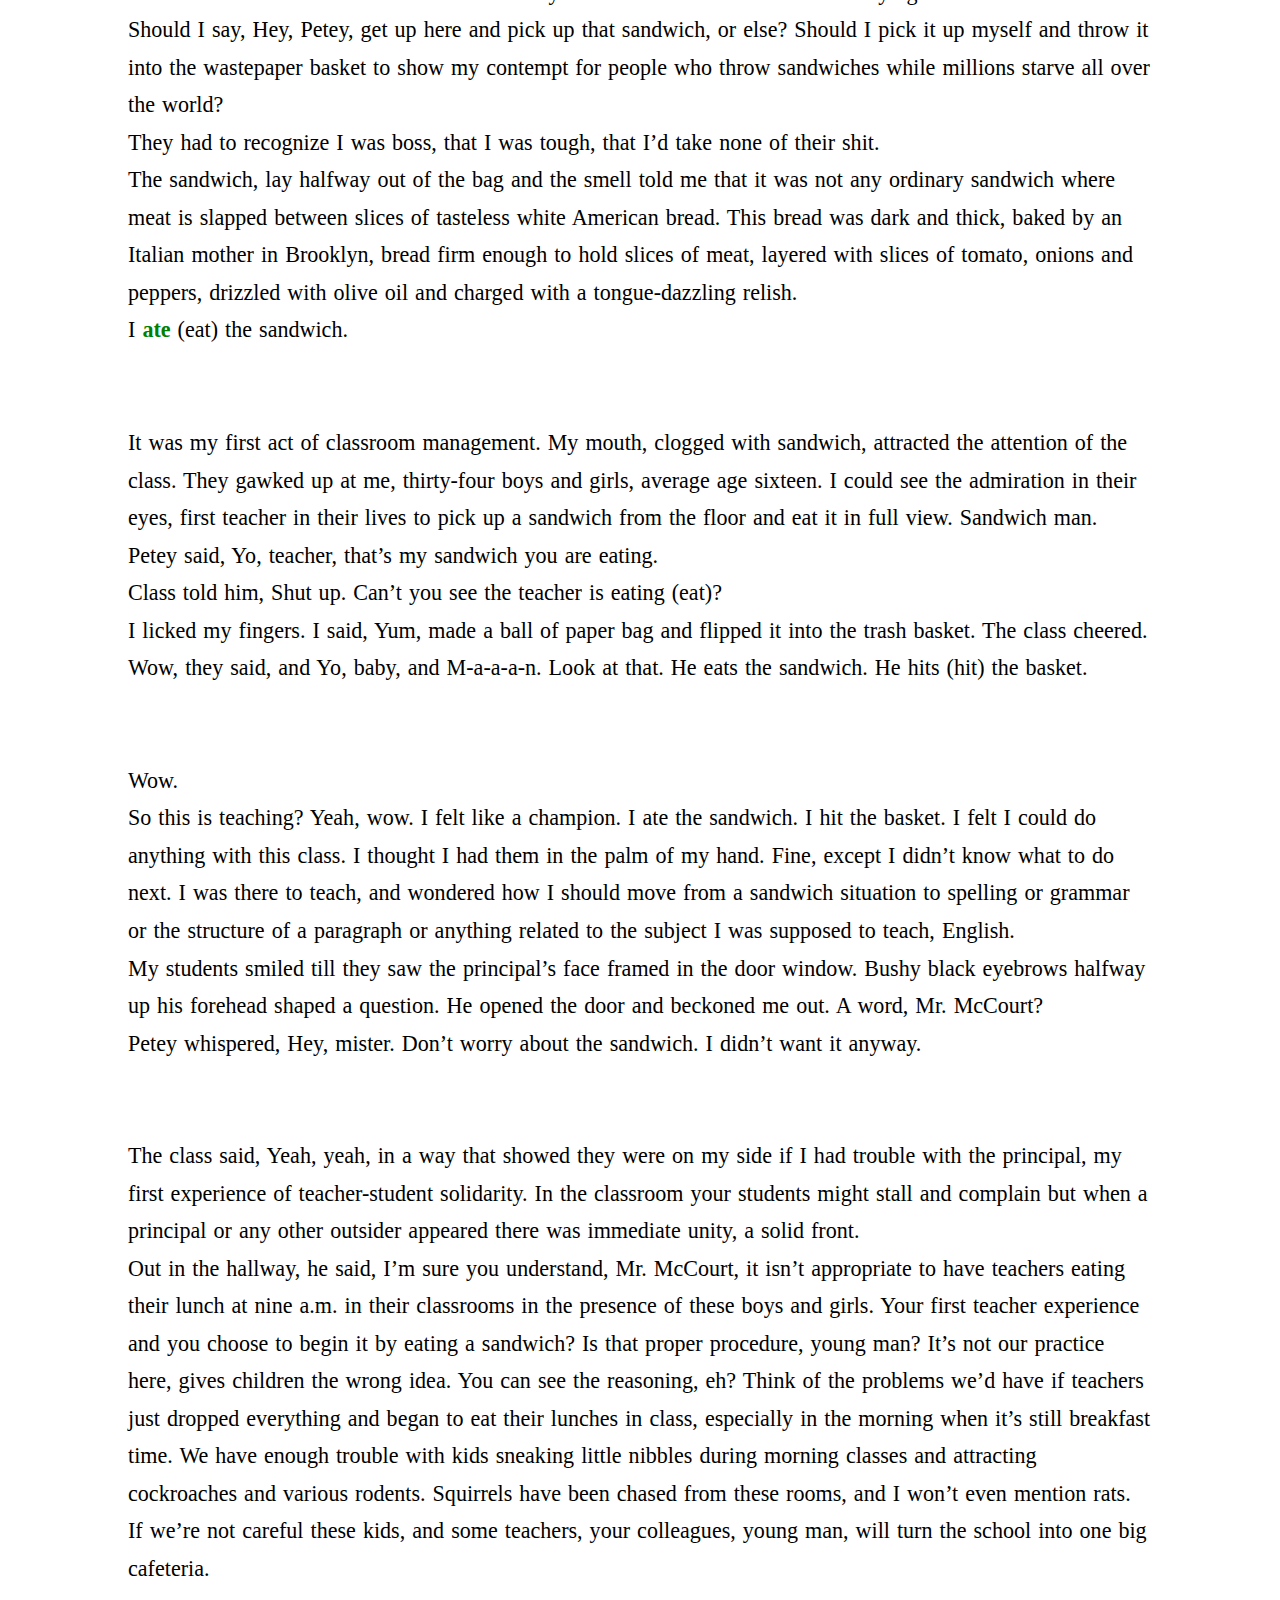
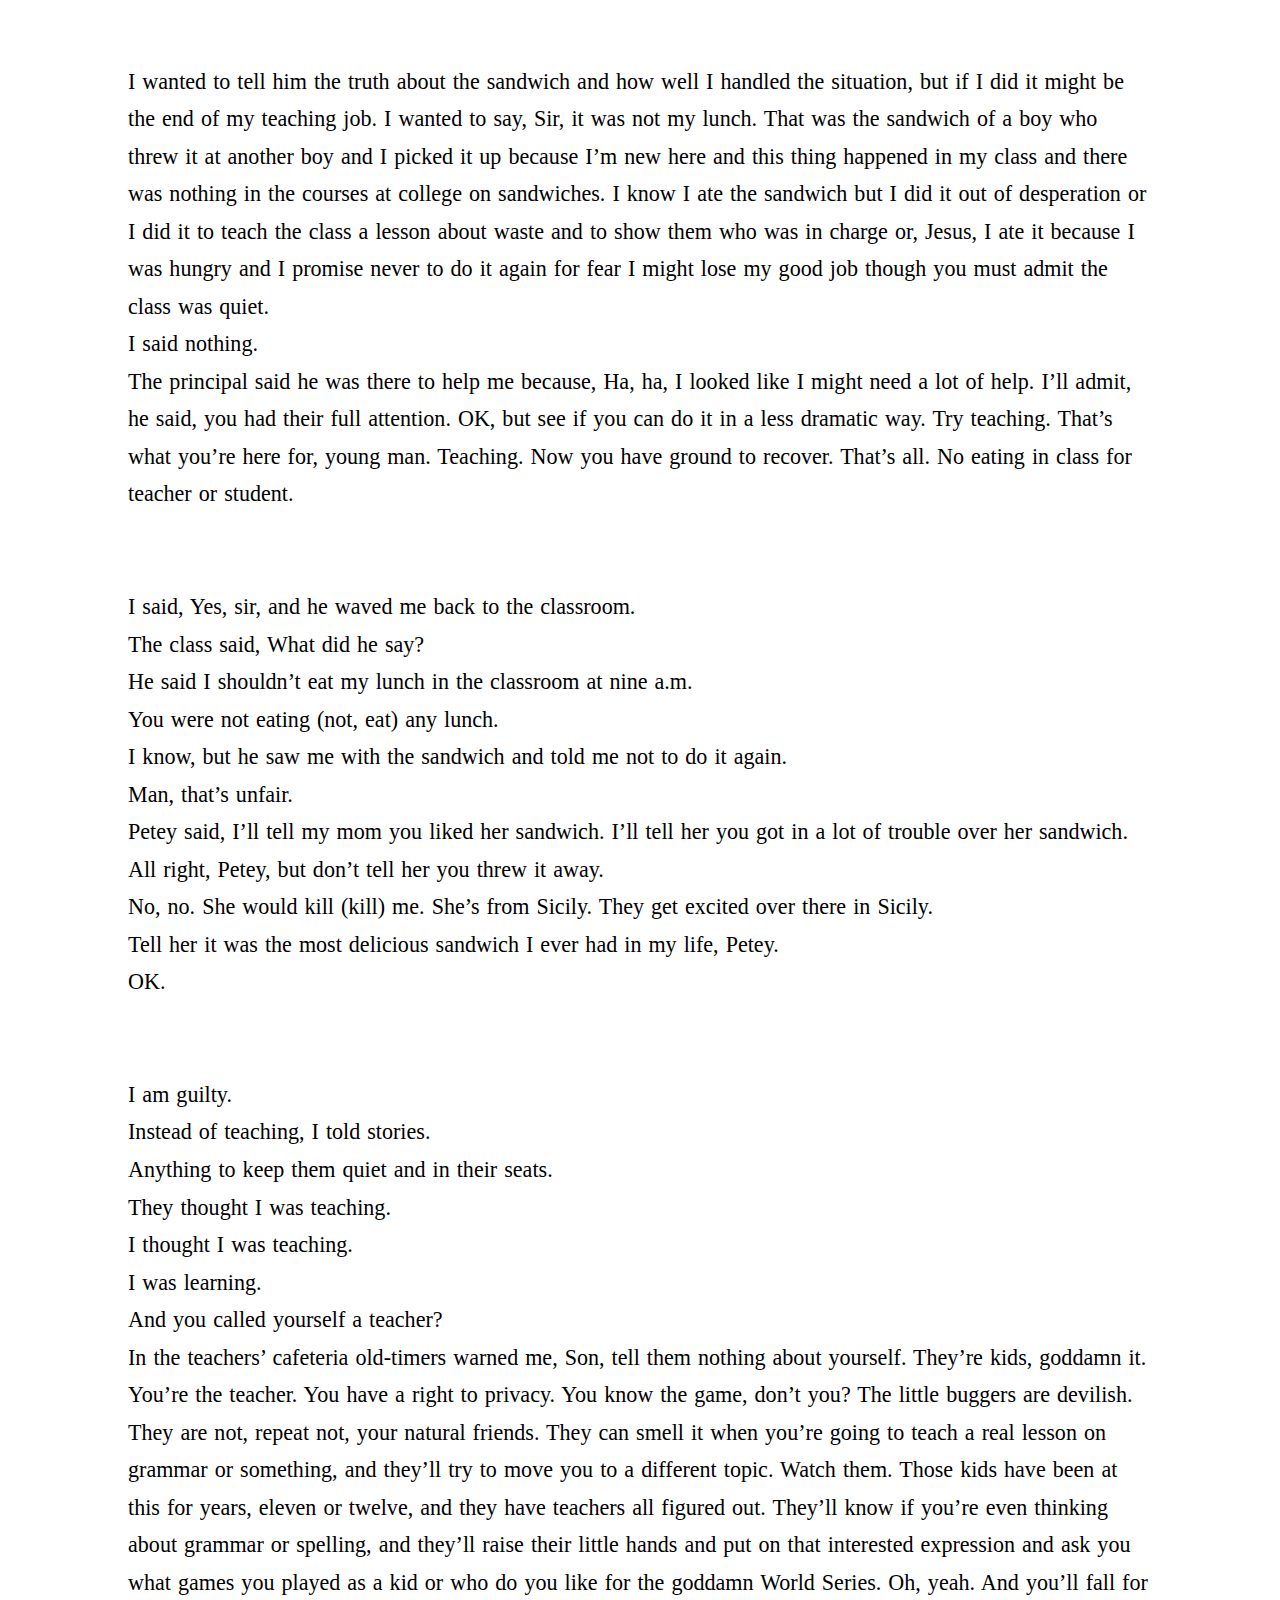
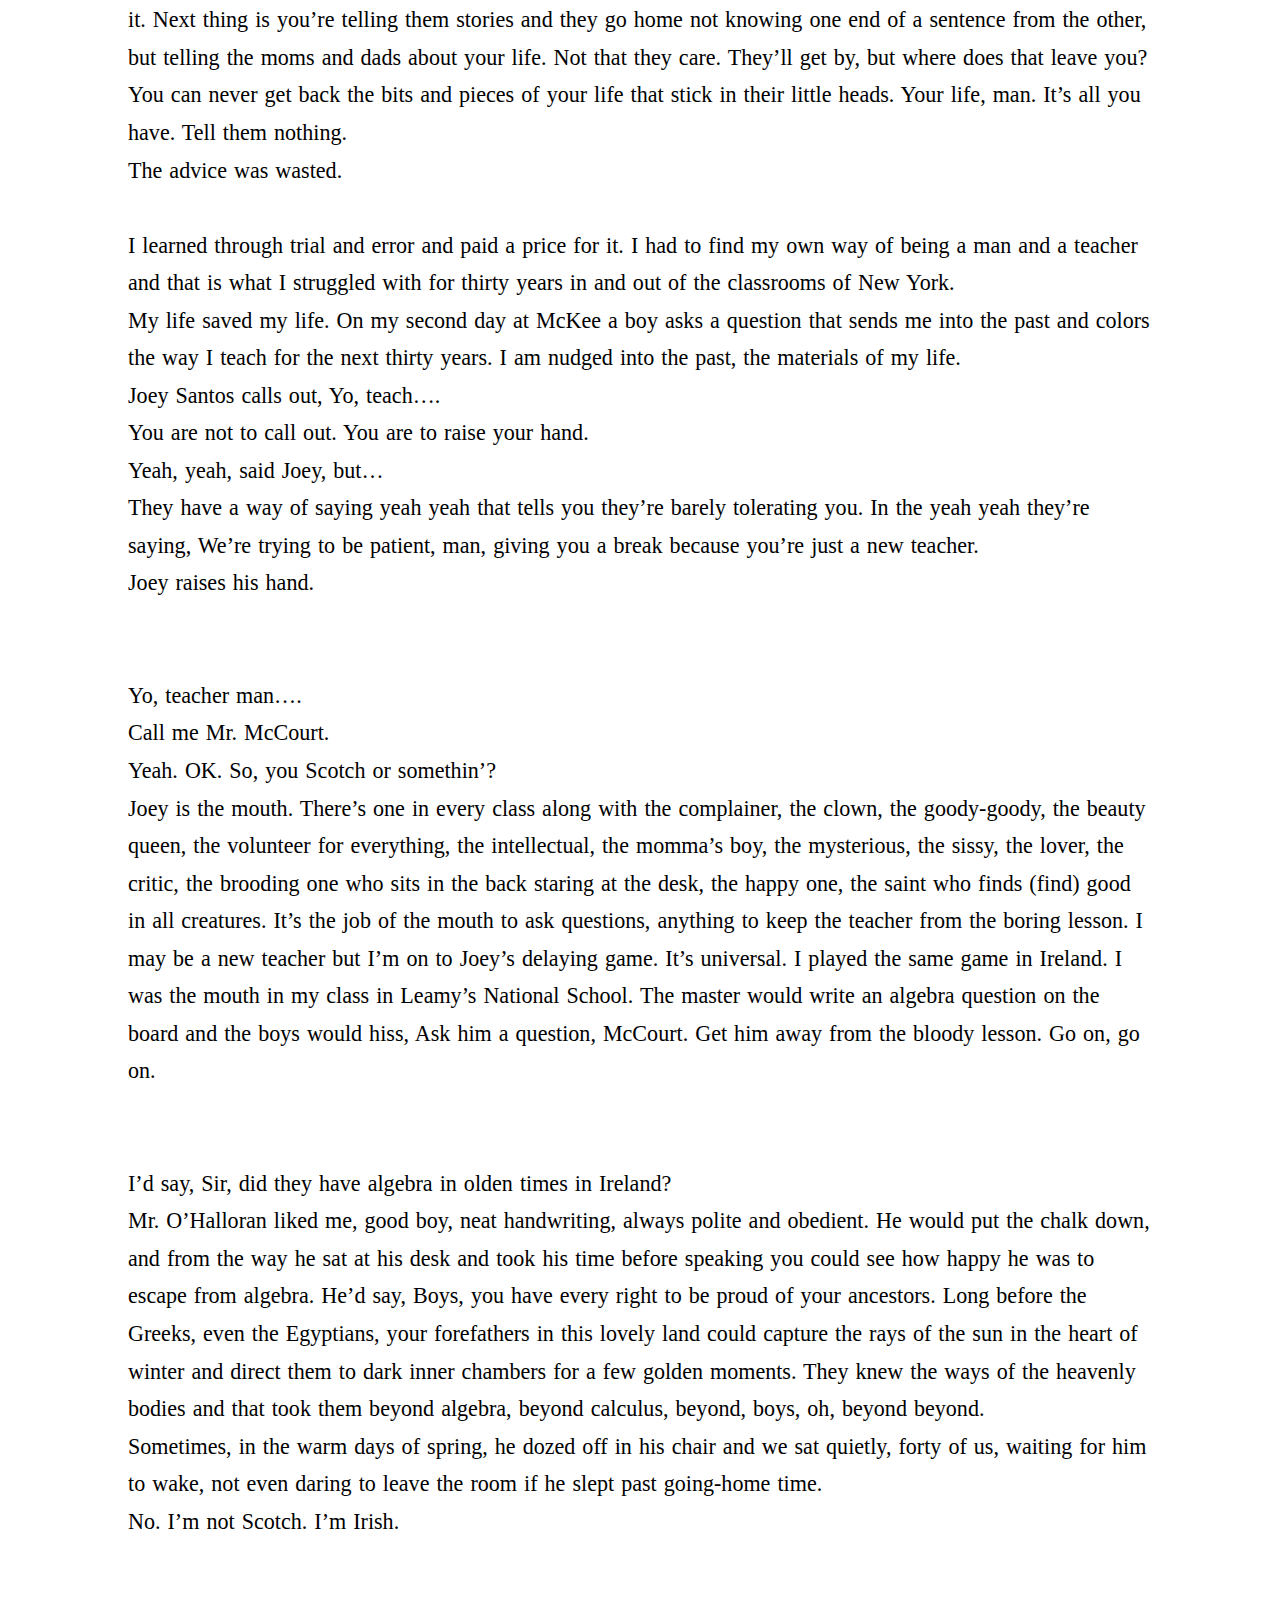
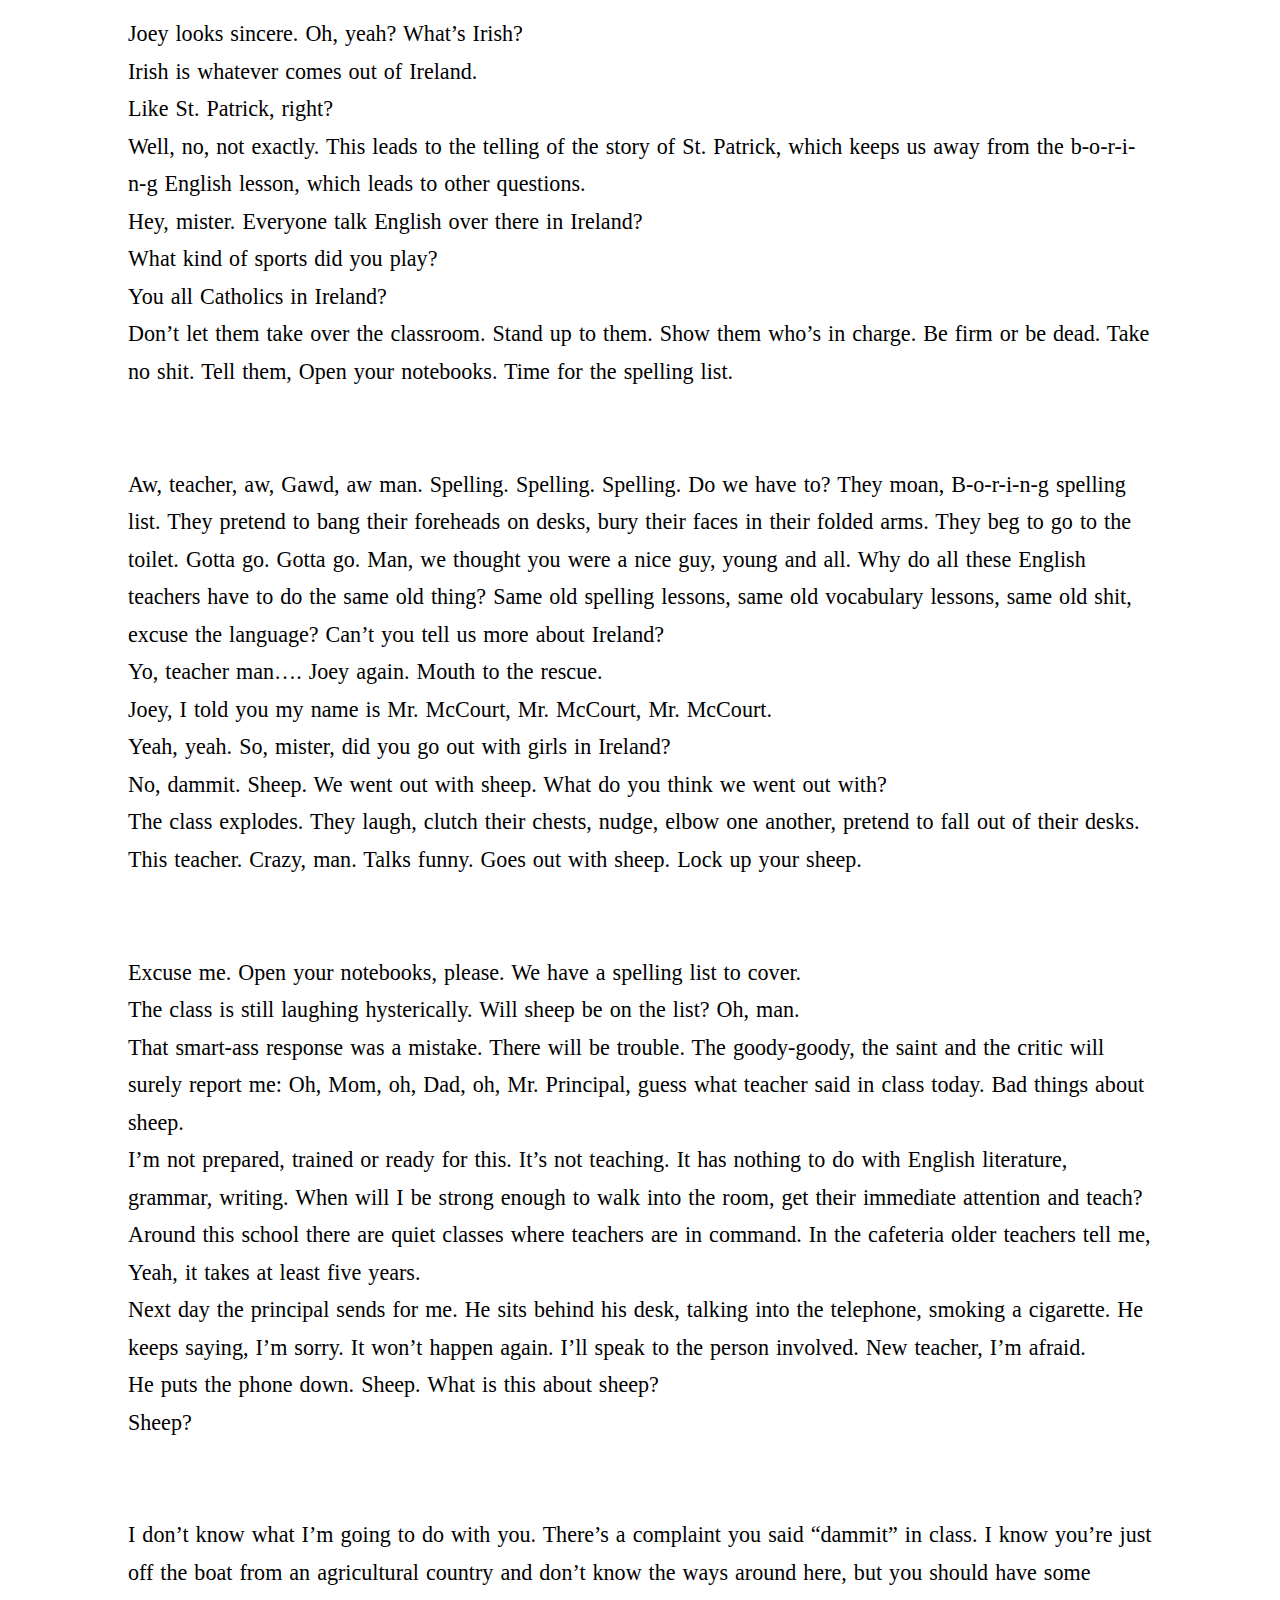
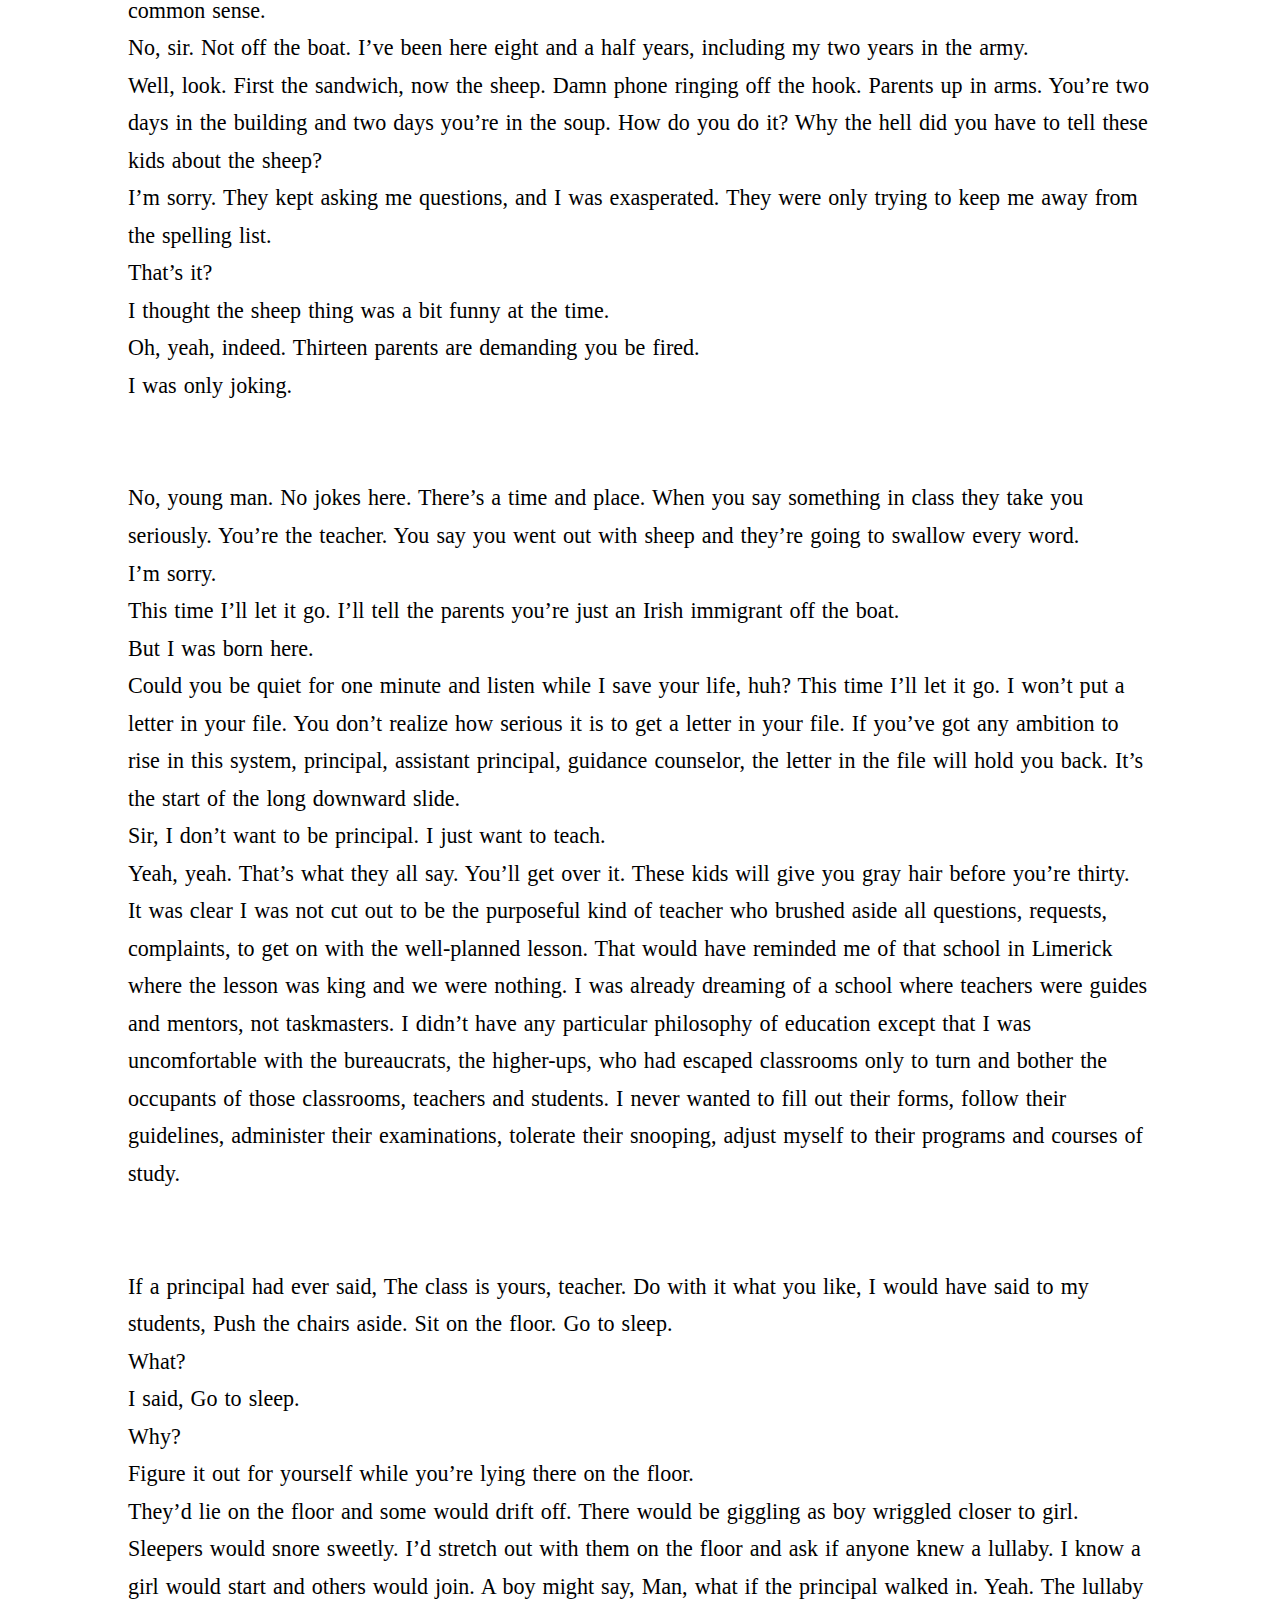
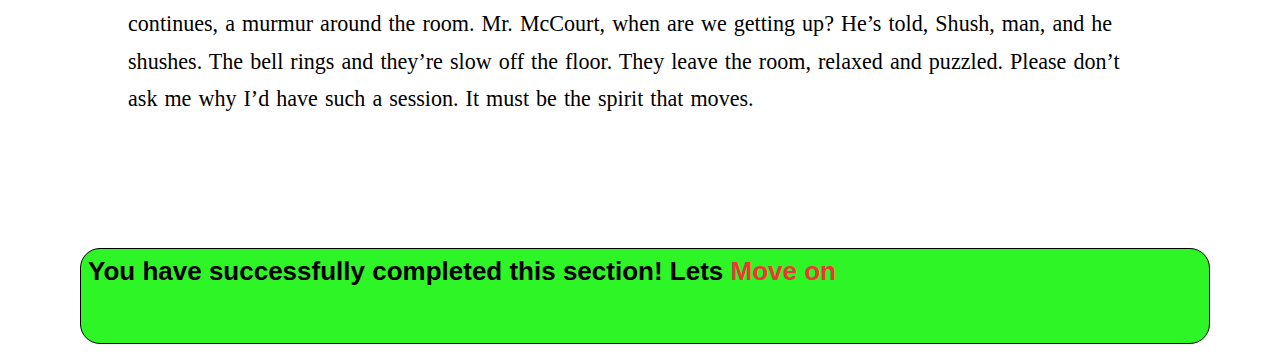
==== commit 96333234: "5" ====
--- a/chapterdetails.html
+++ b/chapterdetails.html
@@ -11,9 +11,10 @@
 
 .navbar {
   overflow: hidden;
-  background-color: #062c58;
+  background-color: #3e8a00;
   position: fixed;
   top: 0;
+  height: 55px;
   width: 100%;
 }
 
@@ -24,11 +25,11 @@
   text-align: center;
   padding: 16px 15px;
   text-decoration: none;
-  font-size: 17px;
+  font-size: 21px;
 }
 
 .navbar a:hover {
-  background: rgb(1, 109, 151);
+  background: rgb(59, 92, 7);
   color: rgb(255, 255, 255);
 }
 
@@ -107,7 +108,7 @@
         <body>
         <div class="navbar">
         <a href="index.html">LOGOUT</a>
-        <a class="active" href="profile.html">Home</a>
+        <a href="profile.html">Home</a>
         </div><br><br><br>
         <center><h1 style="font-family: Arial, Helvetica, sans-serif; font-size: 26px; top: 50%;">Chapter 1</h1></center>
         <p style="font-size: 1.38rem; font-family: Georgia, 'Times New Roman', Times, serif; margin: auto; margin-left: 10%; margin-right: 10%;user-select: none;
